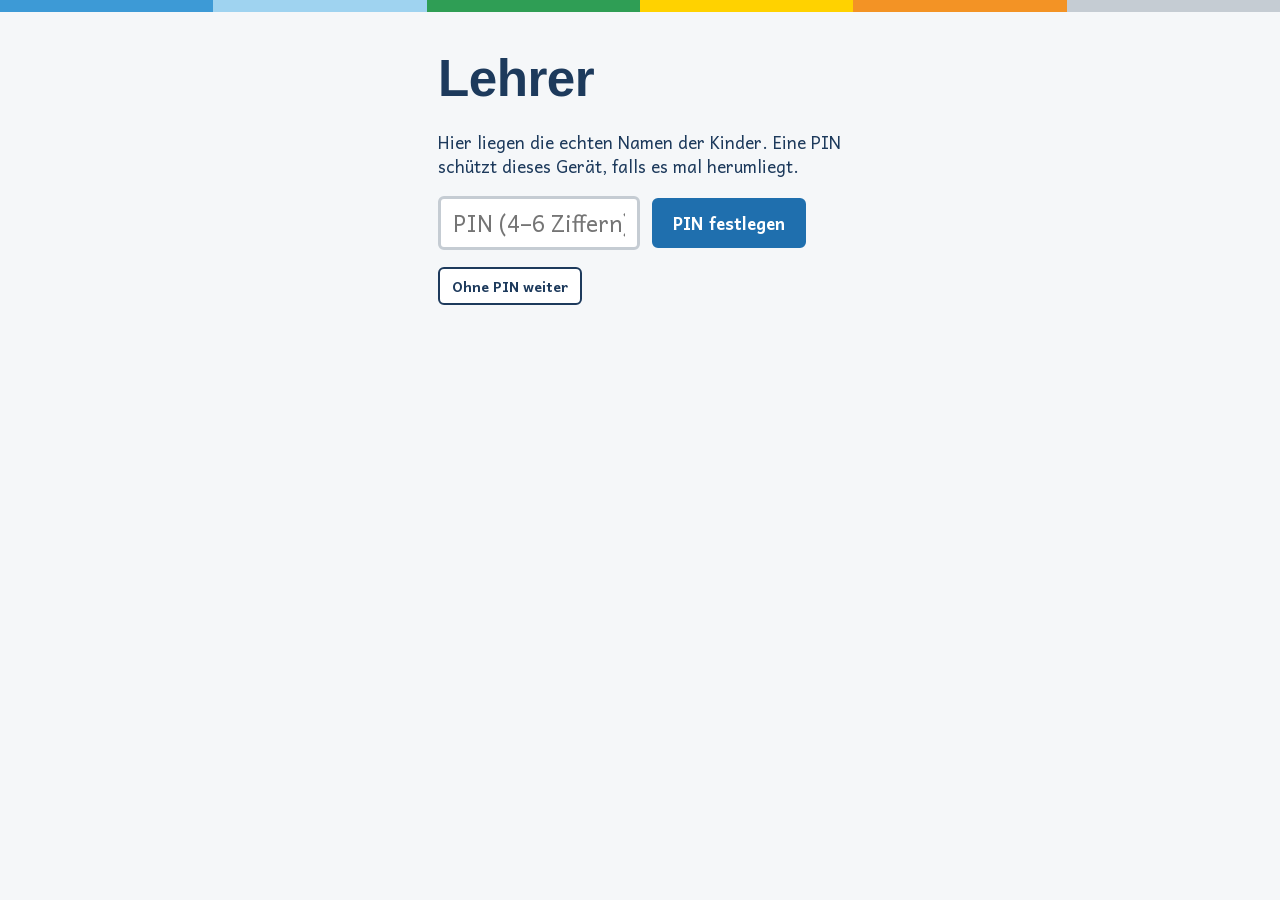
==== lehrer.html @ 2b8276e8 "Blumenwiese als zweites Klassenziel: jede richtige Antwort lässt eine Blume sprießen Auswahl Rennstr" ====
<!doctype html>
<html lang="de">
<head>
<meta charset="utf-8">
<meta name="viewport" content="width=device-width, initial-scale=1, viewport-fit=cover">
<meta name="apple-mobile-web-app-capable" content="yes">
<meta name="mobile-web-app-capable" content="yes">
<meta name="apple-mobile-web-app-title" content="Mathe-Arena Lehrer">
<title>Mathe-Arena · Lehrer</title>
<link rel="stylesheet" href="css/style.css?v=6">
</head>
<body class="teacher theme-jugend">

<div class="band" aria-hidden="true"><i></i><i></i><i></i><i></i><i></i><i></i></div>
<div id="gate" class="home" style="max-width:440px"></div>

<div id="app" class="hidden">
  <div class="tbar">
    <a href="index.html" class="small muted" style="text-decoration:none">◀ Start</a> <b>Lehrer</b>
    <span id="chipTafel" class="small"></span>
    <div class="tabs">
      <button data-tab="runde" class="on">Runde</button>
      <button data-tab="klasse">Klasse</button>
      <button data-tab="sicherung">Sicherung</button>
      <button data-tab="hilfe">Hilfe</button>
    </div>
    <button class="btn small" id="lockBtn" style="margin-left:auto">🔒 Sperren</button>
  </div>
  <div class="tmain">
    <div id="bannerBox"></div>

    <section id="tab-runde">
      <div class="card" id="pairCard">
        <h2 style="margin-top:0">Schritt 1: Mit der Tafel verbinden</h2>
        <ol class="steps">
          <li><b>An der Tafel</b> (oder auf dem Gerät, das die Tafel sein soll) diese Seite öffnen:<br><code id="tafelUrl"></code>
            <div class="row" style="margin-top:8px"><button class="btn small" id="copyUrl">Adresse kopieren</button><a class="btn small" id="tafelLink" target="_blank" rel="noopener" style="text-decoration:none">Tafel-Seite hier in neuem Tab öffnen (zum Testen)</a></div></li>
          <li>Dort auf den Knopf <b>„Lehrer-Gerät koppeln“</b> tippen. Es erscheinen ein QR-Code und ein Code.</li>
          <li>Den Code hier eintippen (oder den QR-Code mit der Kamera scannen):
            <div class="row" style="margin-top:8px">
              <input id="pairIn" placeholder="z. B. ABCD-XYZABC" style="text-transform:uppercase;letter-spacing:.1em;width:14em;font-size:1.2rem" autocapitalize="characters" autocomplete="off">
              <button class="btn primary" id="pairGo">Koppeln</button>
              <span id="pairMsg" class="small muted"></span>
            </div></li>
        </ol>
      </div>
      <div class="card" id="ctlCard">
        <div class="row">
          <label>Modus <select id="selMode"><option value="koop">Kooperativ (Klassenziel)</option><option value="wett">Wettbewerb (Fortschrittspunkte)</option><option value="ohne">Ohne Wertung</option></select></label>
          <label>Klassenziel <select id="selGoal"><option value="piste">Rennstrecke</option><option value="wiese">Blumenwiese</option></select></label>
          <label>Dauer <select id="selDur"><option value="60">1 Min. (Test)</option><option value="180">3 Min.</option><option value="300">5 Min.</option><option value="480">8 Min.</option><option value="600">10 Min.</option><option value="900">15 Min.</option></select></label>
          <button class="btn good" id="btnStart">▶ Start</button>
          <button class="btn" id="btnStop">■ Beenden</button>
          <button class="btn small" id="btnLobby">Lobby</button>
        </div>
        <div id="phaseLine" class="muted" style="margin-top:8px"></div>
      </div>
      <div id="liveBox"></div>
    </section>

    <section id="tab-klasse" class="hidden"></section>

    <section id="tab-sicherung" class="hidden">
      <div class="card">
        <h3>Sicherung</h3>
        <p id="backInfo" class="muted"></p>
        <p class="small muted">Die Datei enthält die echten Namen und alle Lernstände. Bitte mit Passwort verschlüsseln und selbst aufbewahren (Dateien-App, USB-Stick, eigener Rechner).</p>
        <div class="row"><input id="backPw" type="password" placeholder="Passwort (empfohlen)" autocomplete="new-password">
          <button class="btn primary" id="backExport">Sicherung speichern</button></div>
      </div>
      <div class="card">
        <h3>Sicherung einspielen</h3>
        <p class="small muted">Zum Beispiel beim Umzug auf ein anderes Lehrer-Gerät. Pro Kind gilt der neuere Stand.</p>
        <div class="row"><input id="impFile" type="file" accept=".json,application/json"><input id="impPw" type="password" placeholder="Passwort (falls gesetzt)" autocomplete="off">
          <button class="btn" id="backImport">Einspielen</button></div>
        <div id="impMsg" class="small" style="margin-top:8px"></div>
      </div>
      <div class="card">
        <h3>PIN</h3>
        <div class="row"><input id="newPin" type="password" inputmode="numeric" maxlength="6" placeholder="Neue PIN (4–6 Ziffern)" autocomplete="off"><button class="btn" id="setPin">PIN ändern</button><button class="btn danger small" id="noPin">PIN entfernen</button></div>
      </div>
    </section>

    <section id="tab-hilfe" class="hidden">
      <div class="card">
        <h3>So läuft eine Stunde</h3>
        <ol>
          <li>Tafel: Seite „Tafel“ öffnen. Es erscheint ein QR-Code.</li>
          <li>Dieses Gerät: einmal koppeln (⚙ an der Tafel). Das Gerät merkt sich die Tafel.</li>
          <li>Kinder: iPad-App öffnen, QR-Code scannen. Ab dem zweiten Mal verbindet sich das iPad von selbst.</li>
          <li>Hier: Modus und Dauer wählen, Start.</li>
        </ol>
        <p class="muted small">Die Ampel: grün läuft, gelb stockt, blau unterfordert oder Aufstieg möglich, rot hat Hilfe angefordert.</p>
      </div>
      <div class="card">
        <h3>Wo liegen die Daten?</h3>
        <p class="small">Lernstand: auf dem iPad des Kindes (Hauptablage) und als Kopie hier. Echte Namen: nur hier auf diesem Gerät. Die Tafel zeigt nur Pseudonyme und speichert nichts. Dieses Gerät ist für die Klasse „zuständig“: Bitte immer dasselbe Gerät benutzen oder Sicherungen einspielen.</p>
      </div>
    </section>
  </div>
</div>

<div id="modal" class="modal hidden"></div>

<script src="lib/peerjs.min.js"></script>
<script src="js/common.js?v=2"></script>
<script src="js/net.js?v=1"></script>
<script src="js/skills.js?v=1"></script>
<script src="js/engine.js?v=1"></script>
<script src="js/lehrer.js?v=4"></script>
</body>
</html>
---- css/style.css ----
/* Mathe-Arena: gemeinsame Gestaltung (Tafel, Lehrer, Schüler)
   Angelehnt an Kirmes-Kiosk und die Übersichtsseite: Erscheinungsbild der Spiele 1972 (Otl Aicher).
   Helle, heitere Farben (Blau, Hellblau, Grün, Hellgrün, Gelb, Orange, Silber, viel Weiß), flache Flächen,
   kleine Rundungen, kein Rot und kein Schwarz (Schrift in Dunkelblau). "Richtig" ist Grün, "Schau noch mal" Orange. */
@font-face{ font-family:"Andika"; font-weight:400; font-display:swap; src:url("../schriften/andika-400.woff2") format("woff2"); }
@font-face{ font-family:"Andika"; font-weight:700; font-display:swap; src:url("../schriften/andika-700.woff2") format("woff2"); }

:root{
  color-scheme:light dark;
  --blau:#3d9ad6; --hellblau:#9fd3f0; --gruen:#2f9e55; --hellgruen:#8cc63f; --gelb:#ffd200; --orange:#f39325; --silber:#c5ccd3; --orange-dunkel:#c76f0a;
  --bg:#f5f7f9; --panel:#ffffff; --panel2:#eef1f4; --line:#c5ccd3; --rand:#1d3a5c;
  --text:#1d3a5c; --muted:#5b7491;
  --accent:#1f6fae; --on-accent:#ffffff; --accent2:var(--orange);
  --ok:#2f9e55; --on-ok:#ffffff; --bad:var(--orange-dunkel); --warn:var(--gelb); --on-gelb:#1d3a5c;
  --radius:6px;
  --sky:#e3f3fc; --hill1:#8cc63f; --hill2:#2f9e55;
  --schrift:"Andika",system-ui,sans-serif;
  --anzeige:"Helvetica Neue",Helvetica,Arial,system-ui,sans-serif;
}
@media (prefers-color-scheme:dark){
  :root{
    --bg:#121c27; --panel:#1b2735; --panel2:#243345; --line:#3d5168; --rand:#9fb3c8;
    --text:#e8f0f7; --muted:#9fb3c8;
    --accent:#6bb8ea; --on-accent:#0f2133; --ok:#45b86b; --on-ok:#0f2133; --bad:#f3a24a;
    --sky:#1c3248; --hill1:#3f8a45; --hill2:#2b6b45;
  }
}
/* Leitfarbe je Stil (nur die Akzentfarbe wechselt) */
.theme-kinder{ --accent:#f39325; --on-accent:#1d3a5c; --accent2:#1f6fae; }
.theme-erwachsen{ --accent:#1e7f4a; --on-accent:#ffffff; --accent2:#f39325; }
@media (prefers-color-scheme:dark){
  .theme-kinder{ --accent:#f3a24a; --on-accent:#0f2133; --accent2:#6bb8ea; }
  .theme-erwachsen{ --accent:#45b86b; --on-accent:#0f2133; }
}

*{ box-sizing:border-box; -webkit-tap-highlight-color:transparent; }
html,body{ margin:0; height:100%; }
body{ background:var(--bg); color:var(--text); font:18px/1.45 var(--schrift); overscroll-behavior:none; }
h1,h2,h3{ margin:.2em 0 .4em; line-height:1.15; font-family:var(--anzeige); font-weight:800; }
button{ font:inherit; color:inherit; cursor:pointer; }
button:focus-visible,select:focus-visible,input:focus-visible,a:focus-visible{ outline:4px solid var(--hellblau); outline-offset:3px; }
.hidden{ display:none !important; }
.muted{ color:var(--muted); }
.small{ font-size:.85em; }
.row{ display:flex; gap:12px; align-items:center; flex-wrap:wrap; }
.grow{ flex:1; }

/* Farbband wie auf der Übersichtsseite */
.band{ display:flex; height:12px; flex:none; }
.band i{ flex:1; }
.band i:nth-child(1){ background:var(--blau); } .band i:nth-child(2){ background:var(--hellblau); } .band i:nth-child(3){ background:var(--gruen); }
.band i:nth-child(4){ background:var(--gelb); } .band i:nth-child(5){ background:var(--orange); } .band i:nth-child(6){ background:var(--silber); }

.btn{ background:var(--panel); border:3px solid var(--rand); border-radius:var(--radius); padding:10px 18px; font-weight:700; min-height:48px; }
.btn:active{ transform:translateY(2px); }
.btn.primary{ background:var(--accent); border-color:var(--accent); color:var(--on-accent); }
.btn.good{ background:var(--ok); border-color:var(--ok); color:var(--on-ok); }
.btn.danger{ background:transparent; border-color:var(--bad); color:var(--bad); }
.btn.small{ min-height:38px; padding:5px 12px; font-size:.9rem; border-width:2px; }
.btn.on{ outline:4px solid var(--hellblau); }
.btn:disabled{ opacity:.45; cursor:default; }
.btn.big{ font-size:1.35rem; padding:16px 26px; min-height:64px; }
a.btn{ color:inherit; text-decoration:none; display:inline-flex; align-items:center; }
.card{ background:var(--panel); border:3px solid var(--line); border-radius:var(--radius); padding:16px; }
input,select{ font:inherit; background:var(--panel); color:var(--text); border:3px solid var(--line); border-radius:var(--radius); padding:8px 12px; min-height:46px; max-width:100%; }
input:focus,select:focus{ border-color:var(--accent); }
input[type=checkbox],input[type=radio]{ min-height:0; width:22px; height:22px; accent-color:var(--accent); }
label.chk{ display:flex; gap:8px; align-items:center; padding:6px 0; }
.seg{ display:inline-flex; border:3px solid var(--rand); border-radius:var(--radius); overflow:hidden; background:var(--panel); }
.seg button{ border:0; background:transparent; padding:9px 16px; font-weight:700; }
.seg button.on{ background:var(--accent); color:var(--on-accent); }
.dot{ display:inline-block; width:12px; height:12px; border-radius:50%; background:var(--silber); vertical-align:middle; }
.dot.ok{ background:var(--gruen); } .dot.bad{ background:var(--orange-dunkel); } .dot.warn{ background:var(--gelb); } .dot.blue{ background:var(--blau); }
.steps{ margin:0; padding-left:1.3em; display:flex; flex-direction:column; gap:10px; }
code{ background:var(--panel2); border-radius:4px; padding:2px 8px; word-break:break-all; font-size:.92em; }
.banner{ background:color-mix(in srgb,var(--gelb) 30%,var(--panel)); border:3px solid var(--gelb); border-radius:var(--radius); padding:10px 14px; }

/* ---------- Startseite ---------- */
.home{ max-width:960px; margin:0 auto; padding:28px 18px 60px; }
.home h1{ font-size:clamp(2rem,6vw,3.2rem); font-weight:900; letter-spacing:-.01em; }
.home .tiles{ display:grid; grid-template-columns:repeat(auto-fit,minmax(250px,1fr)); gap:20px; margin:20px 0; }
.tile{ display:block; text-decoration:none; color:inherit; background:var(--panel); border:3px solid var(--c,var(--blau)); border-radius:0; transition:transform .12s,box-shadow .12s; }
.tile:hover{ transform:translate(-3px,-3px); box-shadow:6px 6px 0 var(--c,var(--blau)); }
.tile h2{ margin:0; padding:12px 18px; background:var(--c,var(--blau)); color:var(--on-c,#fff); font-size:1.3rem; }
.tile .ic{ font-size:2.4rem; padding:12px 18px 0; }
.tile .muted{ padding:6px 18px 18px; }
#lTafel{ --c:var(--blau); } #lLehrer{ --c:var(--gruen); } #lSchueler{ --c:var(--orange); --on-c:#1d3a5c; }
@media (prefers-reduced-motion:reduce){ .tile{ transition:none; } .tile:hover{ transform:none; } }

/* ---------- Schüler ---------- */
body.student{ display:flex; flex-direction:column; height:100dvh; overflow:hidden; user-select:none; -webkit-user-select:none; touch-action:manipulation; font-size:20px; }
.topbar{ display:flex; align-items:center; gap:10px; padding:8px 14px; background:var(--panel); border-bottom:3px solid var(--line); min-height:54px; }
.topbar .name{ font-family:var(--anzeige); font-weight:800; }
.topbar .pts{ margin-left:auto; font-weight:700; font-variant-numeric:tabular-nums; }
.timebar{ height:8px; background:var(--panel2); }
.timebar i{ display:block; height:100%; width:100%; background:var(--accent); transition:width .25s linear; }
.screen{ flex:1; min-height:0; display:none; flex-direction:column; padding:14px; overflow:auto; }
.screen.on{ display:flex; }
.center{ align-items:center; justify-content:center; text-align:center; gap:14px; }
.names{ display:grid; grid-template-columns:repeat(auto-fit,minmax(200px,1fr)); gap:12px; width:100%; max-width:720px; }
.names .btn{ font-size:1.1rem; }

.stage{ flex:1; min-height:0; display:flex; flex-direction:column; position:relative; }
.qwrap{ flex:0 0 auto; text-align:center; padding:6px 0 10px; }
.q{ font-size:clamp(2.4rem,9vw,5rem); font-weight:700; letter-spacing:.02em; font-variant-numeric:tabular-nums; }
.visual svg{ width:min(70vw,420px); max-height:30vh; }
.hintBox{ min-height:0; color:var(--muted); font-size:1.1rem; }
.hintBox svg{ width:min(60vw,300px); max-height:22vh; }
#ans{ flex:1; min-height:0; display:flex; flex-direction:column; }
.opts{ flex:1; min-height:0; display:grid; gap:14px; padding:4px 0; }
.opts.n4{ grid-template-columns:1fr 1fr; grid-template-rows:1fr 1fr; }
.opts.n2{ grid-template-columns:1fr 1fr; }
.opt{ position:relative; background:var(--panel); border:4px solid var(--rand); border-radius:var(--radius); font-size:clamp(2rem,8vw,4.2rem); font-weight:700; display:flex; align-items:center; justify-content:center; min-height:80px; overflow:hidden; }
.opt:active{ transform:translateY(2px); }
.opt.scan{ background:var(--gelb); color:var(--on-gelb); box-shadow:0 0 0 6px color-mix(in srgb,var(--gelb) 55%,transparent); }
.opt.right{ background:var(--gruen); border-color:var(--gruen); color:#fff; }
.opt.wrong{ background:var(--orange); border-color:var(--orange); color:#1d3a5c; }
.dwelling::after{ content:""; position:absolute; inset:0; background:color-mix(in srgb,var(--hellblau) 70%,transparent); animation:dwell var(--dwell,1200ms) linear forwards; pointer-events:none; }
@keyframes dwell{ from{ clip-path:inset(100% 0 0 0);} to{ clip-path:inset(0 0 0 0);} }
.shape{ width:46%; aspect-ratio:1; }
.pad{ flex:1; min-height:0; display:flex; flex-direction:column; gap:10px; }
.padval{ text-align:center; font-size:clamp(2.2rem,8vw,4rem); font-weight:700; min-height:1.3em; background:var(--panel); border:4px solid var(--rand); border-radius:var(--radius); }
.padgrid{ flex:1; min-height:0; display:grid; grid-template-columns:repeat(3,1fr); grid-template-rows:repeat(4,1fr); gap:10px; }
.padgrid button{ background:var(--panel); border:3px solid var(--rand); border-radius:var(--radius); font-size:2.2rem; font-weight:700; }
.padgrid button:active{ transform:translateY(2px); }
.padgrid button.go{ background:var(--gruen); border-color:var(--gruen); color:#fff; }
.bottombar{ display:flex; gap:10px; padding:8px 14px 12px; }
.bottombar .btn{ flex:1; }
.flashOk{ animation:fok .5s; } .flashBad{ animation:fbad .5s; }
@keyframes fok{ 0%{ box-shadow:inset 0 0 0 0 var(--gruen);} 30%{ box-shadow:inset 0 0 0 14px var(--gruen);} 100%{ box-shadow:inset 0 0 0 0 var(--gruen);} }
@keyframes fbad{ 0%{ box-shadow:inset 0 0 0 0 var(--orange);} 30%{ box-shadow:inset 0 0 0 14px var(--orange);} 100%{ box-shadow:inset 0 0 0 0 var(--orange);} }
.upBanner{ position:absolute; left:50%; top:8%; transform:translateX(-50%); background:var(--gelb); color:var(--on-gelb); border:4px solid var(--on-gelb); padding:10px 22px; border-radius:var(--radius); font-family:var(--anzeige); font-weight:900; font-size:1.3rem; z-index:5; animation:pop .4s; }
@keyframes pop{ from{ transform:translateX(-50%) scale(.6); opacity:0;} to{ transform:translateX(-50%) scale(1); opacity:1;} }

/* Stufe 0 */
.s0{ flex:1; display:flex; flex-direction:column; align-items:center; justify-content:center; gap:18px; text-align:center; position:relative; }
.s0 .say{ font-size:clamp(1.6rem,5vw,2.6rem); font-weight:700; min-height:1.3em; }
.bigTarget{ position:relative; width:min(62vw,52vh); aspect-ratio:1; border-radius:50%; background:var(--accent); color:var(--on-accent); display:flex; align-items:center; justify-content:center; font-size:2rem; font-weight:700; overflow:hidden; border:8px solid var(--rand); }
.bigTarget.calm{ opacity:.22; }
.bigTarget.go{ animation:pulse 1s infinite; border-color:var(--gelb); }
@keyframes pulse{ 0%,100%{ transform:scale(1);} 50%{ transform:scale(1.06);} }
.slots{ display:flex; gap:14px; justify-content:center; }
.slot{ width:min(14vw,90px); aspect-ratio:1; border-radius:50%; border:5px dashed var(--line); }
.slot.f{ border:0; background:var(--gruen); }
.numBig{ font-family:var(--anzeige); font-size:clamp(4rem,16vw,9rem); font-weight:900; line-height:1; }
.particle{ position:absolute; width:14px; height:14px; border-radius:50%; pointer-events:none; animation:fly .9s ease-out forwards; }
@keyframes fly{ from{ transform:translate(0,0) scale(1); opacity:1;} to{ transform:translate(var(--dx),var(--dy)) scale(.2); opacity:0;} }

.settings{ position:fixed; inset:0; background:var(--bg); z-index:50; overflow:auto; padding:16px; }
.settings .inner{ max-width:720px; margin:0 auto; display:flex; flex-direction:column; gap:14px; }
.testbox{ display:flex; align-items:center; gap:12px; padding:12px; border:3px dashed var(--line); border-radius:var(--radius); }
.testbox.learning{ border-color:var(--gelb); background:color-mix(in srgb,var(--gelb) 25%,transparent); }
.testdot{ width:26px; height:26px; border-radius:50%; background:var(--panel2); border:3px solid var(--line); }
.testdot.down{ background:var(--gruen); border-color:var(--gruen); }

/* ---------- Tafel ---------- */
body.board{ height:100dvh; overflow:hidden; display:flex; flex-direction:column; cursor:default; font-size:20px; }
.bbar{ display:flex; align-items:center; gap:22px; padding:10px 26px; background:var(--panel); border-bottom:3px solid var(--line); font-size:1.2rem; }
.bbar .timer{ margin-left:auto; font-family:var(--anzeige); font-size:2.6rem; font-weight:900; font-variant-numeric:tabular-nums; }
.bbar .gear{ background:var(--panel); border:3px solid var(--rand); border-radius:var(--radius); padding:6px 14px; font-size:1.1rem; font-weight:700; }
.bmain{ flex:1; min-height:0; position:relative; }
.view{ position:absolute; inset:0; padding:24px 32px; display:none; }
.view.on{ display:flex; }
#vLobby{ gap:48px; align-items:center; justify-content:center; }
#qrBox canvas{ width:min(38vh,34vw); height:min(38vh,34vw); border:3px solid var(--line); }
.codeBig{ font-family:var(--anzeige); font-size:5rem; font-weight:900; letter-spacing:.2em; }
.chips{ display:flex; flex-wrap:wrap; gap:12px; }
.chip{ display:inline-flex; align-items:center; gap:8px; padding:8px 18px; border-radius:999px; background:var(--panel); border:4px solid var(--c,var(--line)); font-size:1.3rem; font-weight:700; }
.chip.off{ opacity:.4; }
.chip .dot{ background:var(--c); }
#vRun{ flex-direction:column; gap:14px; }
#trackBox{ position:relative; flex:1; min-height:0; }
#track{ width:100%; height:100%; }
#pct{ position:absolute; left:0; right:0; top:50%; transform:translateY(-50%); text-align:center; pointer-events:none; }
#pct b{ font-family:var(--anzeige); font-size:6rem; font-weight:900; display:block; line-height:1; }
#pct span{ font-size:1.6rem; color:var(--muted); }
#lanes{ flex:1; min-height:0; display:flex; flex-direction:column; justify-content:center; gap:10px; }
.lane{ display:grid; grid-template-columns:230px 1fr 90px; gap:14px; align-items:center; font-size:1.4rem; font-weight:700; }
.lane .bar{ height:34px; background:var(--panel2); border:3px solid var(--line); border-radius:999px; overflow:hidden; }
.lane .bar i{ display:block; height:100%; width:0; background:var(--c); border-radius:999px; transition:width .6s ease; }
.lane .v{ text-align:right; font-variant-numeric:tabular-nums; }
#ticker{ height:46px; display:flex; gap:12px; overflow:hidden; align-items:center; }
.tick{ padding:6px 14px; border-radius:999px; background:var(--panel); border:3px solid var(--c); font-weight:700; animation:pop2 .4s; white-space:nowrap; }
@keyframes pop2{ from{ transform:scale(.6); opacity:0;} to{ transform:scale(1); opacity:1;} }
#vEnd{ flex-direction:column; align-items:center; justify-content:center; text-align:center; gap:18px; }
#vEnd h1{ font-size:4.2rem; font-weight:900; }
.titles{ display:flex; gap:18px; flex-wrap:wrap; justify-content:center; }
.titleCard{ background:var(--panel); border:4px solid var(--gelb); border-radius:var(--radius); padding:16px 26px; min-width:220px; }
.titleCard .ic{ font-size:2.6rem; }
.overlay{ position:fixed; inset:0; background:#1d3a5ccc; z-index:30; display:flex; align-items:center; justify-content:center; padding:20px; }
.overlay .card{ max-width:640px; width:100%; display:flex; flex-direction:column; gap:14px; max-height:92vh; overflow:auto; border-color:var(--rand); }
.overlay canvas{ width:240px; height:240px; align-self:center; border:3px solid var(--line); }

/* ---------- Lehrer ---------- */
body.teacher{ min-height:100dvh; height:auto; font-size:17px; }
.tbar{ position:sticky; top:0; z-index:10; display:flex; align-items:center; gap:12px; flex-wrap:wrap; padding:10px 16px; background:var(--panel); border-bottom:3px solid var(--line); }
.tabs{ display:flex; gap:6px; }
.tabs button{ border:0; background:transparent; padding:10px 16px; border-radius:var(--radius); font-weight:700; color:var(--muted); }
.tabs button.on{ background:var(--accent); color:var(--on-accent); }
.tmain{ max-width:1100px; margin:0 auto; padding:16px; display:flex; flex-direction:column; gap:16px; }
.kids{ display:grid; grid-template-columns:repeat(auto-fill,minmax(260px,1fr)); gap:14px; }
.kid{ background:var(--panel); border:3px solid var(--line); border-radius:var(--radius); padding:12px; display:flex; flex-direction:column; gap:6px; }
.kid.red{ border-color:var(--orange-dunkel); background:color-mix(in srgb,var(--orange) 14%,var(--panel)); }
.kid.yellow{ border-color:var(--gelb); border-width:4px; }
.kid.blue{ border-color:var(--blau); border-width:4px; }
.kid.green{ border-color:var(--gruen); }
.kid.off{ opacity:.55; }
.kid .nm{ font-family:var(--anzeige); font-weight:800; font-size:1.1rem; display:flex; gap:8px; align-items:center; }
.kid .tk{ font-size:1.4rem; font-weight:700; min-height:1.6em; font-variant-numeric:tabular-nums; }
.lv{ display:flex; gap:6px; flex-wrap:wrap; }
.lv span{ background:var(--panel2); border-radius:4px; padding:2px 8px; font-size:.8rem; }
table.tbl{ width:100%; border-collapse:collapse; }
table.tbl th,table.tbl td{ text-align:left; padding:8px 10px; border-bottom:2px solid var(--line); vertical-align:middle; }
.modal{ position:fixed; inset:0; background:#1d3a5ccc; z-index:40; display:flex; align-items:flex-start; justify-content:center; padding:16px; overflow:auto; }
.modal .card{ width:100%; max-width:640px; display:flex; flex-direction:column; gap:12px; border-color:var(--rand); }
.field{ display:grid; grid-template-columns:150px 1fr; gap:10px; align-items:center; }
@media (max-width:640px){ .field{ grid-template-columns:1fr; } }

/* ---------- Blumenwiese (Tafel) ---------- */
#wieseBg{ position:absolute; inset:0; overflow:hidden; background:var(--sky); }
#wieseBg.low{ top:58%; }
#wieseBg.low #meadowInfo{ display:none; }
#vEnd.wiese{ justify-content:flex-start; gap:10px; padding-top:16px; }
#vEnd.wiese h1{ font-size:3rem; margin:0; }
#vEnd.wiese .titleCard{ padding:8px 18px; min-width:180px; }
#vEnd.wiese .titleCard .ic{ font-size:2rem; }
#vEnd.wiese #endChips{ display:none; }
#meadow{ width:100%; height:100%; overflow:visible; display:block; }
#meadowInfo{ position:absolute; left:28px; top:22px; background:var(--panel); border:4px solid var(--gruen); border-radius:var(--radius); padding:8px 18px; font-size:1.5rem; font-weight:700; }
#ticker{ margin-top:auto; position:relative; }
.fl-stem{ transform-origin:0 0; animation:stemUp .8s ease-out both; }
.fl-head{ transform-origin:0 0; animation:bloomIn .7s .55s cubic-bezier(.2,1.7,.4,1) both; }
@keyframes stemUp{ from{ transform:scaleY(0); } to{ transform:scaleY(1); } }
@keyframes bloomIn{ from{ transform:scale(0) rotate(-50deg); } to{ transform:scale(1) rotate(0); } }
.bfly{ animation:flyAcross 8s linear forwards; }
.bfly .wing{ transform-origin:0 0; animation:flap .25s ease-in-out infinite alternate; }
@keyframes flyAcross{ from{ transform:translate(-60px,var(--y)); } 50%{ transform:translate(500px,calc(var(--y) - 50px)); } to{ transform:translate(1060px,var(--y)); } }
@keyframes flap{ from{ transform:scaleX(1); } to{ transform:scaleX(.35); } }
@media (prefers-reduced-motion:reduce){ .fl-stem,.fl-head{ animation-duration:.01s; animation-delay:0s; } .bfly{ display:none; } }
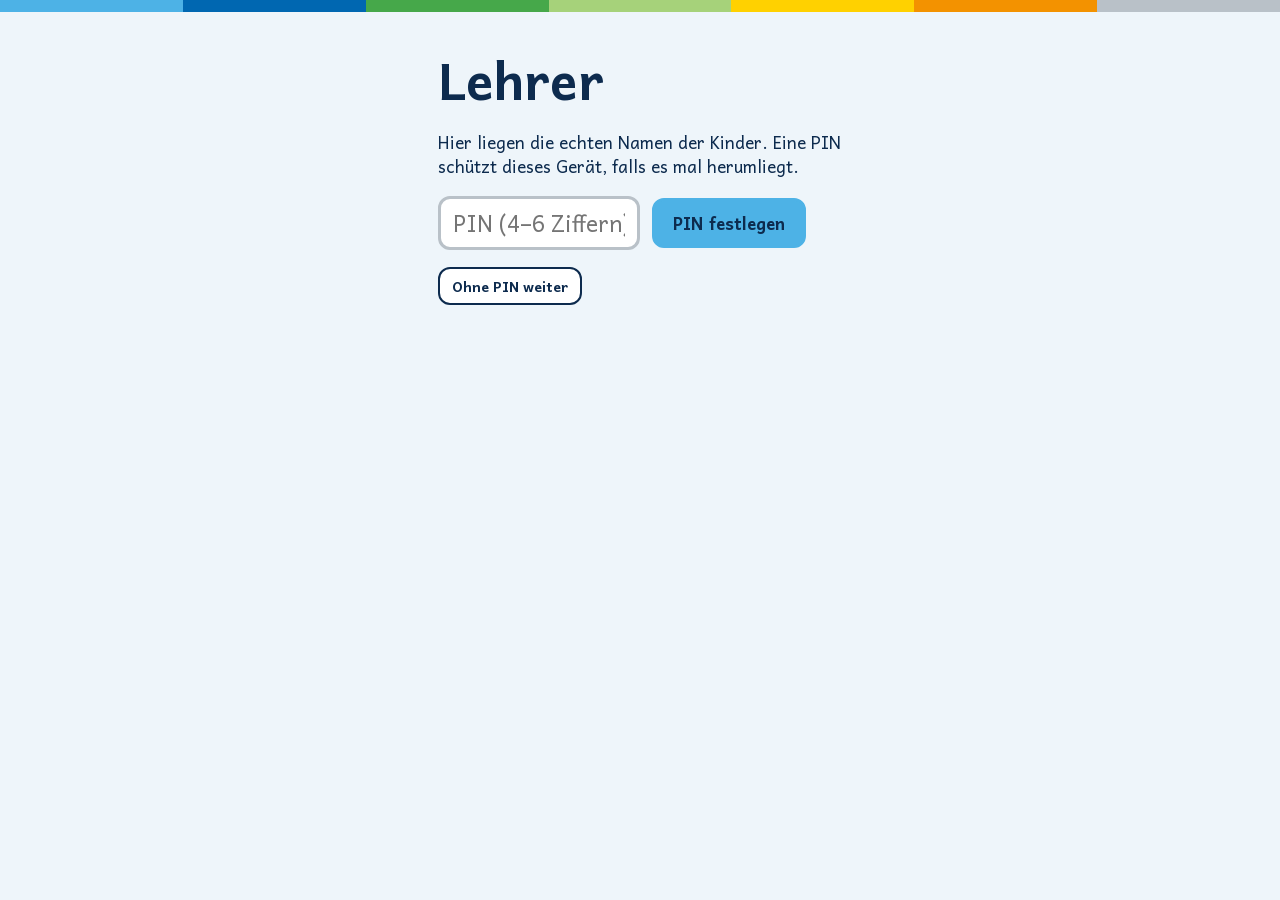
==== commit 587c8d96: "Gemeinsames Olympia-72-Design übernehmen - design.css (Version 2) und DESIGN.md, in allen vier Seite" ====
--- a/lehrer.html
+++ b/lehrer.html
@@ -7,16 +7,17 @@
 <meta name="mobile-web-app-capable" content="yes">
 <meta name="apple-mobile-web-app-title" content="Mathe-Arena Lehrer">
 <title>Mathe-Arena · Lehrer</title>
-<link rel="stylesheet" href="css/style.css?v=6">
+<link rel="stylesheet" href="design.css?v=2">
+<link rel="stylesheet" href="css/style.css?v=11">
 </head>
 <body class="teacher theme-jugend">
 
-<div class="band" aria-hidden="true"><i></i><i></i><i></i><i></i><i></i><i></i></div>
+<div class="band" aria-hidden="true"><i></i><i></i><i></i><i></i><i></i><i></i><i></i></div>
 <div id="gate" class="home" style="max-width:440px"></div>
 
 <div id="app" class="hidden">
   <div class="tbar">
-    <a href="index.html" class="small muted" style="text-decoration:none">◀ Start</a> <b>Lehrer</b>
+    <a href="index.html?wechseln" class="small muted" style="text-decoration:none">◀ Start</a> <b>Lehrer-Gerät</b> <span class="small muted">(freiwillig)</span>
     <span id="chipTafel" class="small"></span>
     <div class="tabs">
       <button data-tab="runde" class="on">Runde</button>
@@ -31,11 +32,12 @@
 
     <section id="tab-runde">
       <div class="card" id="pairCard">
-        <h2 style="margin-top:0">Schritt 1: Mit der Tafel verbinden</h2>
+        <h2 style="margin-top:0">Mit der Tafel verbinden</h2>
+        <p class="muted" style="margin-top:0">Das Lehrer-Gerät ist freiwillig. Gespielt wird auch ohne. Hier liegen die echten Namen, die Sicherung und die Fernsteuerung.</p>
         <ol class="steps">
           <li><b>An der Tafel</b> (oder auf dem Gerät, das die Tafel sein soll) diese Seite öffnen:<br><code id="tafelUrl"></code>
             <div class="row" style="margin-top:8px"><button class="btn small" id="copyUrl">Adresse kopieren</button><a class="btn small" id="tafelLink" target="_blank" rel="noopener" style="text-decoration:none">Tafel-Seite hier in neuem Tab öffnen (zum Testen)</a></div></li>
-          <li>Dort auf den Knopf <b>„Lehrer-Gerät koppeln“</b> tippen. Es erscheinen ein QR-Code und ein Code.</li>
+          <li>Dort auf <b>⚙ Einstellungen</b> tippen, dann auf <b>„Lehrer-Gerät verbinden“</b>. Es erscheinen ein QR-Code und ein Code.</li>
           <li>Den Code hier eintippen (oder den QR-Code mit der Kamera scannen):
             <div class="row" style="margin-top:8px">
               <input id="pairIn" placeholder="z. B. ABCD-XYZABC" style="text-transform:uppercase;letter-spacing:.1em;width:14em;font-size:1.2rem" autocapitalize="characters" autocomplete="off">
@@ -103,10 +105,11 @@
 <div id="modal" class="modal hidden"></div>
 
 <script src="lib/peerjs.min.js"></script>
-<script src="js/common.js?v=2"></script>
+<script src="js/common.js?v=3"></script>
 <script src="js/net.js?v=1"></script>
-<script src="js/skills.js?v=1"></script>
-<script src="js/engine.js?v=1"></script>
-<script src="js/lehrer.js?v=4"></script>
+<script src="js/skills.js?v=4"></script>
+<script src="js/engine.js?v=2"></script>
+<script src="js/kidsettings.js?v=2"></script>
+<script src="js/lehrer.js?v=6"></script>
 </body>
 </html>
--- a/design.css
+++ b/design.css
@@ -0,0 +1,136 @@
+/* ==========================================================================
+   Gemeinsames Design der Unterrichts-Apps (Förderschule KME)
+   Farben angelehnt an Olympia München 1972 (Otl Aicher):
+   sieben Farben plus Weiß, kein Rot, kein Schwarz. Regeln: DESIGN.md
+   Diese Datei ist in allen Apps gleich. App-eigenes gehört in style.css.
+   Version 2 (Fachfarben, App-Akzent)
+   ========================================================================== */
+
+:root {
+  /* Palette */
+  --hellblau:    #4DB2E6;  /* Hauptfarbe, Hauptknopf */
+  --blau:        #0067B1;  /* nur Schrift, Links, Linien, Symbole auf Weiß, nie als Fläche */
+  --gruen:       #46A84A;  /* „Richtig“, Weiter */
+  --hellgruen:   #A6D27A;
+  --gelb:        #FFD100;  /* Hinweis, Markierung, Fokus */
+  --orange:      #F39200;  /* „Schau noch mal“ */
+  --silber:      #B9C1C8;
+  --weiss:       #FFFFFF;
+  --dunkelblau:  #0D2B4E;  /* Schrift statt Schwarz, auf jeder Farbfläche */
+
+  /* Fachfarben als Signal im Stundenplan. Nur als Fläche mit dunkelblauer Schrift.
+     Deutsch ist ein warmes Zinnoberrot, kein Signalrot (4,7 : 1 mit Dunkelblau). */
+  --fach-deutsch: #EF6B45;
+  --fach-mathe:   var(--hellblau);
+
+  /* Akzent der App: Hauptknöpfe, Auswahl. Standard Hellblau, eine App kann ihre Fachfarbe setzen. */
+  --app-akzent:  var(--hellblau);
+
+  /* dunklere Töne für farbige Schrift auf Weiß */
+  --gruen-text:  #1E6B2A;
+  --orange-text: #9A4F00;
+
+  /* Rollen (wechseln im Dunkelmodus) */
+  --hg:          #EEF5FA;  /* Seitenhintergrund */
+  --karte:       #FFFFFF;  /* Karten, Fenster */
+  --flaeche-2:   #DCE7F0;  /* Reiterleiste, leise Flächen */
+  --auswahl:     #DCEFFA;  /* ausgewählte Karte */
+  --text:        var(--dunkelblau);
+  --leise:       #4A5E74;  /* Nebentext, 6,1 : 1 auf --hg */
+  --linie:       #D5DEE6;  /* Trennlinien (nur Deko) */
+  --rand:        #6E8094;  /* Ränder von Eingabefeldern und Schaltern, mind. 3 : 1 */
+  --akzent-text: var(--blau);
+  --hinweis-text: var(--orange-text);
+
+  /* Schrift */
+  --schrift: "Andika", system-ui, -apple-system, sans-serif;
+  --gr-1: 18px;
+  --gr-2: 22px;
+  --gr-3: 28px;
+  --gr-4: 36px;
+
+  /* Abstände (8er-Raster) */
+  --a-1: 8px;
+  --a-2: 16px;
+  --a-3: 24px;
+  --a-4: 32px;
+
+  /* Formen */
+  --rundung: 12px;
+  --rundung-gross: 20px;
+  --knopf-hoehe: 56px;
+  --rand-breite: 2px;
+
+  color-scheme: light dark;
+}
+
+@media (prefers-color-scheme: dark) {
+  :root {
+    --hg:          #0B1A2C;
+    --karte:       #13263D;
+    --flaeche-2:   #1B3350;
+    --auswahl:     #18395A;
+    --text:        #E8F1F8;
+    --leise:       #A9BCCF;
+    --linie:       #24405F;
+    --rand:        #6F86A0;
+    --akzent-text: var(--hellblau);
+    --hinweis-text: var(--orange);
+  }
+}
+
+/* ---------- Grundlage ---------- */
+*, *::before, *::after { box-sizing: border-box; }
+html, body { margin: 0; }
+body {
+  font-family: var(--schrift);
+  font-size: var(--gr-1);
+  line-height: 1.4;
+  color: var(--text);
+  -webkit-text-size-adjust: 100%;
+}
+button, input, select, textarea { font: inherit; color: inherit; }
+button { cursor: pointer; }
+button:disabled { opacity: 0.45; cursor: not-allowed; }
+a { color: var(--akzent-text); }
+
+/* Fokus-Rahmen für Taster und Tastatur: Gelb innen, Dunkelblau außen, auf jeder Farbe sichtbar */
+:focus-visible {
+  outline: 4px solid var(--gelb);
+  outline-offset: 0;
+  box-shadow: 0 0 0 7px var(--dunkelblau);
+}
+
+/* ---------- Knöpfe ---------- */
+/* Hauptknopf: Hellblau. Alle Knöpfe mit dunkelblauer Schrift, flach, ohne Schatten. */
+.knopf {
+  display: inline-flex; align-items: center; justify-content: center; gap: var(--a-1);
+  min-height: var(--knopf-hoehe);
+  padding: 0 var(--a-3);
+  border: var(--rand-breite) solid transparent;
+  border-radius: var(--rundung);
+  background: var(--app-akzent); color: var(--dunkelblau);
+  font-weight: 700; text-decoration: none;
+}
+.knopf.leise   { background: var(--karte); color: var(--text); border-color: var(--rand); }
+.knopf.gruen   { background: var(--gruen); }
+.knopf.gelb    { background: var(--gelb); }
+.knopf.orange  { background: var(--orange); }
+
+/* Symbole: eigene Linien-SVGs, Farbe = Schriftfarbe */
+.symbol {
+  width: 1.2em; height: 1.2em; flex: none; vertical-align: -0.2em;
+  fill: none; stroke: currentColor; stroke-width: 2.2; stroke-linecap: round; stroke-linejoin: round;
+}
+
+/* ---------- Ruhige Bewegung, wenn das iPad es so eingestellt hat ----------
+   Langsame Anzeigen, die etwas bedeuten (z. B. ein ablaufender Zeitbalken),
+   bekommen die Klasse .bewegung-erlaubt und laufen weiter. */
+@media (prefers-reduced-motion: reduce) {
+  *:not(.bewegung-erlaubt), *::before, *::after {
+    animation-duration: 0.01ms !important;
+    animation-iteration-count: 1 !important;
+    transition-duration: 0.01ms !important;
+    scroll-behavior: auto !important;
+  }
+}
--- a/css/style.css
+++ b/css/style.css
@@ -1,44 +1,38 @@
 /* Mathe-Arena: gemeinsame Gestaltung (Tafel, Lehrer, Schüler)
-   Angelehnt an Kirmes-Kiosk und die Übersichtsseite: Erscheinungsbild der Spiele 1972 (Otl Aicher).
-   Helle, heitere Farben (Blau, Hellblau, Grün, Hellgrün, Gelb, Orange, Silber, viel Weiß), flache Flächen,
-   kleine Rundungen, kein Rot und kein Schwarz (Schrift in Dunkelblau). "Richtig" ist Grün, "Schau noch mal" Orange. */
+   Farben, Schrift und Grundregeln aus design.css (Olympia-72-Palette, siehe DESIGN.md).
+   Auf jeder Farbfläche steht Dunkelblau, keine weiße Schrift, kein Rot, kein Schwarz.
+   "Richtig" ist Grün, "Schau noch mal" Orange. Hier stehen nur die Namen, die diese App zusätzlich nutzt. */
 @font-face{ font-family:"Andika"; font-weight:400; font-display:swap; src:url("../schriften/andika-400.woff2") format("woff2"); }
 @font-face{ font-family:"Andika"; font-weight:700; font-display:swap; src:url("../schriften/andika-700.woff2") format("woff2"); }
 
 :root{
-  color-scheme:light dark;
-  --blau:#3d9ad6; --hellblau:#9fd3f0; --gruen:#2f9e55; --hellgruen:#8cc63f; --gelb:#ffd200; --orange:#f39325; --silber:#c5ccd3; --orange-dunkel:#c76f0a;
-  --bg:#f5f7f9; --panel:#ffffff; --panel2:#eef1f4; --line:#c5ccd3; --rand:#1d3a5c;
-  --text:#1d3a5c; --muted:#5b7491;
-  --accent:#1f6fae; --on-accent:#ffffff; --accent2:var(--orange);
-  --ok:#2f9e55; --on-ok:#ffffff; --bad:var(--orange-dunkel); --warn:var(--gelb); --on-gelb:#1d3a5c;
-  --radius:6px;
-  --sky:#e3f3fc; --hill1:#8cc63f; --hill2:#2f9e55;
-  --schrift:"Andika",system-ui,sans-serif;
-  --anzeige:"Helvetica Neue",Helvetica,Arial,system-ui,sans-serif;
+  --bg:var(--hg); --panel:var(--karte); --panel2:var(--flaeche-2); --line:var(--silber);
+  --rand:var(--dunkelblau);          /* kräftige Ränder von Knöpfen und Karten */
+  --muted:var(--leise);
+  --orange-dunkel:var(--orange-text);
+  --accent:var(--hellblau); --on-accent:var(--dunkelblau); --accent2:var(--orange);
+  --ok:var(--gruen); --on-ok:var(--dunkelblau); --bad:var(--orange-text); --warn:var(--gelb); --on-gelb:var(--dunkelblau);
+  --radius:var(--rundung);
+  --sky:#e3f3fc; --hill1:var(--hellgruen); --hill2:var(--gruen);
+  --anzeige:var(--schrift);          /* Überschriften auch in Andika */
 }
 @media (prefers-color-scheme:dark){
   :root{
-    --bg:#121c27; --panel:#1b2735; --panel2:#243345; --line:#3d5168; --rand:#9fb3c8;
-    --text:#e8f0f7; --muted:#9fb3c8;
-    --accent:#6bb8ea; --on-accent:#0f2133; --ok:#45b86b; --on-ok:#0f2133; --bad:#f3a24a;
+    --line:#3d5168; --rand:#9fb3c8;
+    --bad:var(--orange);
     --sky:#1c3248; --hill1:#3f8a45; --hill2:#2b6b45;
   }
 }
-/* Leitfarbe je Stil (nur die Akzentfarbe wechselt) */
-.theme-kinder{ --accent:#f39325; --on-accent:#1d3a5c; --accent2:#1f6fae; }
-.theme-erwachsen{ --accent:#1e7f4a; --on-accent:#ffffff; --accent2:#f39325; }
-@media (prefers-color-scheme:dark){
-  .theme-kinder{ --accent:#f3a24a; --on-accent:#0f2133; --accent2:#6bb8ea; }
-  .theme-erwachsen{ --accent:#45b86b; --on-accent:#0f2133; }
-}
+/* Leitfarbe je Stil (nur die Akzentfarbe wechselt), Schrift darauf Dunkelblau */
+.theme-kinder{ --accent:var(--orange); --on-accent:var(--dunkelblau); --accent2:var(--hellblau); }
+.theme-erwachsen{ --accent:var(--gruen); --on-accent:var(--dunkelblau); --accent2:var(--orange); }
 
 *{ box-sizing:border-box; -webkit-tap-highlight-color:transparent; }
 html,body{ margin:0; height:100%; }
 body{ background:var(--bg); color:var(--text); font:18px/1.45 var(--schrift); overscroll-behavior:none; }
-h1,h2,h3{ margin:.2em 0 .4em; line-height:1.15; font-family:var(--anzeige); font-weight:800; }
+h1,h2,h3{ margin:.2em 0 .4em; line-height:1.15; font-family:var(--anzeige); font-weight:700; }
 button{ font:inherit; color:inherit; cursor:pointer; }
-button:focus-visible,select:focus-visible,input:focus-visible,a:focus-visible{ outline:4px solid var(--hellblau); outline-offset:3px; }
+/* Fokus-Rahmen kommt aus design.css (Gelb innen, Dunkelblau außen) */
 .hidden{ display:none !important; }
 .muted{ color:var(--muted); }
 .small{ font-size:.85em; }
@@ -48,8 +42,8 @@
 /* Farbband wie auf der Übersichtsseite */
 .band{ display:flex; height:12px; flex:none; }
 .band i{ flex:1; }
-.band i:nth-child(1){ background:var(--blau); } .band i:nth-child(2){ background:var(--hellblau); } .band i:nth-child(3){ background:var(--gruen); }
-.band i:nth-child(4){ background:var(--gelb); } .band i:nth-child(5){ background:var(--orange); } .band i:nth-child(6){ background:var(--silber); }
+.band i:nth-child(1){ background:var(--hellblau); } .band i:nth-child(2){ background:var(--blau); } .band i:nth-child(3){ background:var(--gruen); } .band i:nth-child(4){ background:var(--hellgruen); }
+.band i:nth-child(5){ background:var(--gelb); } .band i:nth-child(6){ background:var(--orange); } .band i:nth-child(7){ background:var(--silber); }
 
 .btn{ background:var(--panel); border:3px solid var(--rand); border-radius:var(--radius); padding:10px 18px; font-weight:700; min-height:48px; }
 .btn:active{ transform:translateY(2px); }
@@ -57,7 +51,7 @@
 .btn.good{ background:var(--ok); border-color:var(--ok); color:var(--on-ok); }
 .btn.danger{ background:transparent; border-color:var(--bad); color:var(--bad); }
 .btn.small{ min-height:38px; padding:5px 12px; font-size:.9rem; border-width:2px; }
-.btn.on{ outline:4px solid var(--hellblau); }
+.btn.on{ outline:4px solid var(--dunkelblau); outline-offset:2px; }
 .btn:disabled{ opacity:.45; cursor:default; }
 .btn.big{ font-size:1.35rem; padding:16px 26px; min-height:64px; }
 a.btn{ color:inherit; text-decoration:none; display:inline-flex; align-items:center; }
@@ -77,20 +71,20 @@
 
 /* ---------- Startseite ---------- */
 .home{ max-width:960px; margin:0 auto; padding:28px 18px 60px; }
-.home h1{ font-size:clamp(2rem,6vw,3.2rem); font-weight:900; letter-spacing:-.01em; }
+.home h1{ font-size:clamp(2rem,6vw,3.2rem); font-weight:700; }
 .home .tiles{ display:grid; grid-template-columns:repeat(auto-fit,minmax(250px,1fr)); gap:20px; margin:20px 0; }
-.tile{ display:block; text-decoration:none; color:inherit; background:var(--panel); border:3px solid var(--c,var(--blau)); border-radius:0; transition:transform .12s,box-shadow .12s; }
-.tile:hover{ transform:translate(-3px,-3px); box-shadow:6px 6px 0 var(--c,var(--blau)); }
-.tile h2{ margin:0; padding:12px 18px; background:var(--c,var(--blau)); color:var(--on-c,#fff); font-size:1.3rem; }
+.tile{ display:block; text-decoration:none; color:inherit; background:var(--panel); border:3px solid var(--c,var(--hellblau)); border-radius:0; transition:transform .12s,box-shadow .12s; }
+.tile:hover{ transform:translate(-3px,-3px); box-shadow:6px 6px 0 var(--c,var(--hellblau)); }
+.tile h2{ margin:0; padding:12px 18px; background:var(--c,var(--hellblau)); color:var(--dunkelblau); font-size:1.3rem; }
 .tile .ic{ font-size:2.4rem; padding:12px 18px 0; }
 .tile .muted{ padding:6px 18px 18px; }
-#lTafel{ --c:var(--blau); } #lLehrer{ --c:var(--gruen); } #lSchueler{ --c:var(--orange); --on-c:#1d3a5c; }
+#lTafel{ --c:var(--hellblau); } #lLehrer{ --c:var(--gruen); } #lSchueler{ --c:var(--orange); }
 @media (prefers-reduced-motion:reduce){ .tile{ transition:none; } .tile:hover{ transform:none; } }
 
 /* ---------- Schüler ---------- */
 body.student{ display:flex; flex-direction:column; height:100dvh; overflow:hidden; user-select:none; -webkit-user-select:none; touch-action:manipulation; font-size:20px; }
 .topbar{ display:flex; align-items:center; gap:10px; padding:8px 14px; background:var(--panel); border-bottom:3px solid var(--line); min-height:54px; }
-.topbar .name{ font-family:var(--anzeige); font-weight:800; }
+.topbar .name{ font-family:var(--anzeige); font-weight:700; }
 .topbar .pts{ margin-left:auto; font-weight:700; font-variant-numeric:tabular-nums; }
 .timebar{ height:8px; background:var(--panel2); }
 .timebar i{ display:block; height:100%; width:100%; background:var(--accent); transition:width .25s linear; }
@@ -113,8 +107,8 @@
 .opt{ position:relative; background:var(--panel); border:4px solid var(--rand); border-radius:var(--radius); font-size:clamp(2rem,8vw,4.2rem); font-weight:700; display:flex; align-items:center; justify-content:center; min-height:80px; overflow:hidden; }
 .opt:active{ transform:translateY(2px); }
 .opt.scan{ background:var(--gelb); color:var(--on-gelb); box-shadow:0 0 0 6px color-mix(in srgb,var(--gelb) 55%,transparent); }
-.opt.right{ background:var(--gruen); border-color:var(--gruen); color:#fff; }
-.opt.wrong{ background:var(--orange); border-color:var(--orange); color:#1d3a5c; }
+.opt.right{ background:var(--gruen); border-color:var(--gruen); color:var(--dunkelblau); }
+.opt.wrong{ background:var(--orange); border-color:var(--orange); color:var(--dunkelblau); }
 .dwelling::after{ content:""; position:absolute; inset:0; background:color-mix(in srgb,var(--hellblau) 70%,transparent); animation:dwell var(--dwell,1200ms) linear forwards; pointer-events:none; }
 @keyframes dwell{ from{ clip-path:inset(100% 0 0 0);} to{ clip-path:inset(0 0 0 0);} }
 .shape{ width:46%; aspect-ratio:1; }
@@ -123,13 +117,13 @@
 .padgrid{ flex:1; min-height:0; display:grid; grid-template-columns:repeat(3,1fr); grid-template-rows:repeat(4,1fr); gap:10px; }
 .padgrid button{ background:var(--panel); border:3px solid var(--rand); border-radius:var(--radius); font-size:2.2rem; font-weight:700; }
 .padgrid button:active{ transform:translateY(2px); }
-.padgrid button.go{ background:var(--gruen); border-color:var(--gruen); color:#fff; }
+.padgrid button.go{ background:var(--gruen); border-color:var(--gruen); color:var(--dunkelblau); }
 .bottombar{ display:flex; gap:10px; padding:8px 14px 12px; }
 .bottombar .btn{ flex:1; }
 .flashOk{ animation:fok .5s; } .flashBad{ animation:fbad .5s; }
 @keyframes fok{ 0%{ box-shadow:inset 0 0 0 0 var(--gruen);} 30%{ box-shadow:inset 0 0 0 14px var(--gruen);} 100%{ box-shadow:inset 0 0 0 0 var(--gruen);} }
 @keyframes fbad{ 0%{ box-shadow:inset 0 0 0 0 var(--orange);} 30%{ box-shadow:inset 0 0 0 14px var(--orange);} 100%{ box-shadow:inset 0 0 0 0 var(--orange);} }
-.upBanner{ position:absolute; left:50%; top:8%; transform:translateX(-50%); background:var(--gelb); color:var(--on-gelb); border:4px solid var(--on-gelb); padding:10px 22px; border-radius:var(--radius); font-family:var(--anzeige); font-weight:900; font-size:1.3rem; z-index:5; animation:pop .4s; }
+.upBanner{ position:absolute; left:50%; top:8%; transform:translateX(-50%); background:var(--gelb); color:var(--on-gelb); border:4px solid var(--on-gelb); padding:10px 22px; border-radius:var(--radius); font-family:var(--anzeige); font-weight:700; font-size:1.3rem; z-index:5; animation:pop .4s; }
 @keyframes pop{ from{ transform:translateX(-50%) scale(.6); opacity:0;} to{ transform:translateX(-50%) scale(1); opacity:1;} }
 
 /* Stufe 0 */
@@ -142,7 +136,7 @@
 .slots{ display:flex; gap:14px; justify-content:center; }
 .slot{ width:min(14vw,90px); aspect-ratio:1; border-radius:50%; border:5px dashed var(--line); }
 .slot.f{ border:0; background:var(--gruen); }
-.numBig{ font-family:var(--anzeige); font-size:clamp(4rem,16vw,9rem); font-weight:900; line-height:1; }
+.numBig{ font-family:var(--anzeige); font-size:clamp(4rem,16vw,9rem); font-weight:700; line-height:1; }
 .particle{ position:absolute; width:14px; height:14px; border-radius:50%; pointer-events:none; animation:fly .9s ease-out forwards; }
 @keyframes fly{ from{ transform:translate(0,0) scale(1); opacity:1;} to{ transform:translate(var(--dx),var(--dy)) scale(.2); opacity:0;} }
 
@@ -156,14 +150,14 @@
 /* ---------- Tafel ---------- */
 body.board{ height:100dvh; overflow:hidden; display:flex; flex-direction:column; cursor:default; font-size:20px; }
 .bbar{ display:flex; align-items:center; gap:22px; padding:10px 26px; background:var(--panel); border-bottom:3px solid var(--line); font-size:1.2rem; }
-.bbar .timer{ margin-left:auto; font-family:var(--anzeige); font-size:2.6rem; font-weight:900; font-variant-numeric:tabular-nums; }
+.bbar .timer{ margin-left:auto; font-family:var(--anzeige); font-size:2.6rem; font-weight:700; font-variant-numeric:tabular-nums; }
 .bbar .gear{ background:var(--panel); border:3px solid var(--rand); border-radius:var(--radius); padding:6px 14px; font-size:1.1rem; font-weight:700; }
 .bmain{ flex:1; min-height:0; position:relative; }
 .view{ position:absolute; inset:0; padding:24px 32px; display:none; }
 .view.on{ display:flex; }
 #vLobby{ gap:48px; align-items:center; justify-content:center; }
 #qrBox canvas{ width:min(38vh,34vw); height:min(38vh,34vw); border:3px solid var(--line); }
-.codeBig{ font-family:var(--anzeige); font-size:5rem; font-weight:900; letter-spacing:.2em; }
+.codeBig{ font-family:var(--anzeige); font-size:5rem; font-weight:700; letter-spacing:.2em; }
 .chips{ display:flex; flex-wrap:wrap; gap:12px; }
 .chip{ display:inline-flex; align-items:center; gap:8px; padding:8px 18px; border-radius:999px; background:var(--panel); border:4px solid var(--c,var(--line)); font-size:1.3rem; font-weight:700; }
 .chip.off{ opacity:.4; }
@@ -172,7 +166,7 @@
 #trackBox{ position:relative; flex:1; min-height:0; }
 #track{ width:100%; height:100%; }
 #pct{ position:absolute; left:0; right:0; top:50%; transform:translateY(-50%); text-align:center; pointer-events:none; }
-#pct b{ font-family:var(--anzeige); font-size:6rem; font-weight:900; display:block; line-height:1; }
+#pct b{ font-family:var(--anzeige); font-size:6rem; font-weight:700; display:block; line-height:1; }
 #pct span{ font-size:1.6rem; color:var(--muted); }
 #lanes{ flex:1; min-height:0; display:flex; flex-direction:column; justify-content:center; gap:10px; }
 .lane{ display:grid; grid-template-columns:230px 1fr 90px; gap:14px; align-items:center; font-size:1.4rem; font-weight:700; }
@@ -183,11 +177,11 @@
 .tick{ padding:6px 14px; border-radius:999px; background:var(--panel); border:3px solid var(--c); font-weight:700; animation:pop2 .4s; white-space:nowrap; }
 @keyframes pop2{ from{ transform:scale(.6); opacity:0;} to{ transform:scale(1); opacity:1;} }
 #vEnd{ flex-direction:column; align-items:center; justify-content:center; text-align:center; gap:18px; }
-#vEnd h1{ font-size:4.2rem; font-weight:900; }
+#vEnd h1{ font-size:4.2rem; font-weight:700; }
 .titles{ display:flex; gap:18px; flex-wrap:wrap; justify-content:center; }
 .titleCard{ background:var(--panel); border:4px solid var(--gelb); border-radius:var(--radius); padding:16px 26px; min-width:220px; }
 .titleCard .ic{ font-size:2.6rem; }
-.overlay{ position:fixed; inset:0; background:#1d3a5ccc; z-index:30; display:flex; align-items:center; justify-content:center; padding:20px; }
+.overlay{ position:fixed; inset:0; background:rgb(13 43 78 / .8); z-index:30; display:flex; align-items:center; justify-content:center; padding:20px; }
 .overlay .card{ max-width:640px; width:100%; display:flex; flex-direction:column; gap:14px; max-height:92vh; overflow:auto; border-color:var(--rand); }
 .overlay canvas{ width:240px; height:240px; align-self:center; border:3px solid var(--line); }
 
@@ -205,13 +199,13 @@
 .kid.blue{ border-color:var(--blau); border-width:4px; }
 .kid.green{ border-color:var(--gruen); }
 .kid.off{ opacity:.55; }
-.kid .nm{ font-family:var(--anzeige); font-weight:800; font-size:1.1rem; display:flex; gap:8px; align-items:center; }
+.kid .nm{ font-family:var(--anzeige); font-weight:700; font-size:1.1rem; display:flex; gap:8px; align-items:center; }
 .kid .tk{ font-size:1.4rem; font-weight:700; min-height:1.6em; font-variant-numeric:tabular-nums; }
 .lv{ display:flex; gap:6px; flex-wrap:wrap; }
 .lv span{ background:var(--panel2); border-radius:4px; padding:2px 8px; font-size:.8rem; }
 table.tbl{ width:100%; border-collapse:collapse; }
 table.tbl th,table.tbl td{ text-align:left; padding:8px 10px; border-bottom:2px solid var(--line); vertical-align:middle; }
-.modal{ position:fixed; inset:0; background:#1d3a5ccc; z-index:40; display:flex; align-items:flex-start; justify-content:center; padding:16px; overflow:auto; }
+.modal{ position:fixed; inset:0; background:rgb(13 43 78 / .8); z-index:40; display:flex; align-items:flex-start; justify-content:center; padding:16px; overflow:auto; }
 .modal .card{ width:100%; max-width:640px; display:flex; flex-direction:column; gap:12px; border-color:var(--rand); }
 .field{ display:grid; grid-template-columns:150px 1fr; gap:10px; align-items:center; }
 @media (max-width:640px){ .field{ grid-template-columns:1fr; } }
@@ -237,3 +231,34 @@
 @keyframes flyAcross{ from{ transform:translate(-60px,var(--y)); } 50%{ transform:translate(500px,calc(var(--y) - 50px)); } to{ transform:translate(1060px,var(--y)); } }
 @keyframes flap{ from{ transform:scaleX(1); } to{ transform:scaleX(.35); } }
 @media (prefers-reduced-motion:reduce){ .fl-stem,.fl-head{ animation-duration:.01s; animation-delay:0s; } .bfly{ display:none; } }
+
+.btn.huge{ font-size:2rem; padding:20px 48px; min-height:92px; }
+.bbar .gear.alert{ background:var(--orange); border-color:var(--dunkelblau); color:var(--dunkelblau); animation:pulse 1.2s infinite; }
+.helpRow{ display:flex; gap:12px; align-items:center; flex-wrap:wrap; padding:10px 0; border-bottom:2px solid var(--line); }
+.helpRow.help{ background:color-mix(in srgb,var(--orange) 18%,transparent); }
+.helpRow.idle,.helpRow.err{ background:color-mix(in srgb,var(--gelb) 22%,transparent); }
+.helpRow.off{ opacity:.5; }
+
+.bbar>*{ white-space:nowrap; }
+.bbar{ flex-wrap:wrap; }
+
+#ovlKids .card{ max-width:760px; }
+#kidModal{ z-index:60; }
+
+/* Neue Aufgabenarten: Einsammeln, Zählen und Tippen, Zahlen nachspuren */
+.tc,.tr{ flex:1; display:flex; flex-direction:column; align-items:center; justify-content:center; gap:14px; text-align:center; width:100%; }
+.tc .say,.tr .say{ font-size:clamp(1.4rem,4.5vw,2.2rem); font-weight:700; }
+.tcItems{ width:min(86vw,58vh); }
+.tcSvg{ width:100%; overflow:visible; }
+.tcItem circle{ fill:var(--panel); stroke:var(--rand); stroke-width:2.2; transition:fill .2s; }
+.tcItem text{ font-size:9px; font-weight:700; fill:var(--dunkelblau); font-family:var(--schrift); }
+.tcItem.on circle{ fill:var(--gruen); stroke:var(--gruen); }
+.tcNum{ font-family:var(--anzeige); font-size:clamp(3rem,12vw,6rem); font-weight:700; line-height:1; }
+.coinRow{ display:flex; gap:3vw; justify-content:center; min-height:min(18vw,16vh); }
+.coin{ width:min(18vw,16vh); height:auto; transition:transform .7s ease-in,opacity .7s ease-in; }
+.coin.gone{ transform:translateY(22vh) scale(.15); opacity:0; }
+.bag{ width:min(24vw,20vh); }
+.bag.bump{ animation:bump .35s; }
+@keyframes bump{ 50%{ transform:scale(1.18); } }
+.trWrap{ flex:1; min-height:0; display:flex; align-items:center; justify-content:center; width:100%; }
+#trc{ touch-action:none; background:var(--panel); border:3px solid var(--line); border-radius:var(--radius); max-height:100%; }
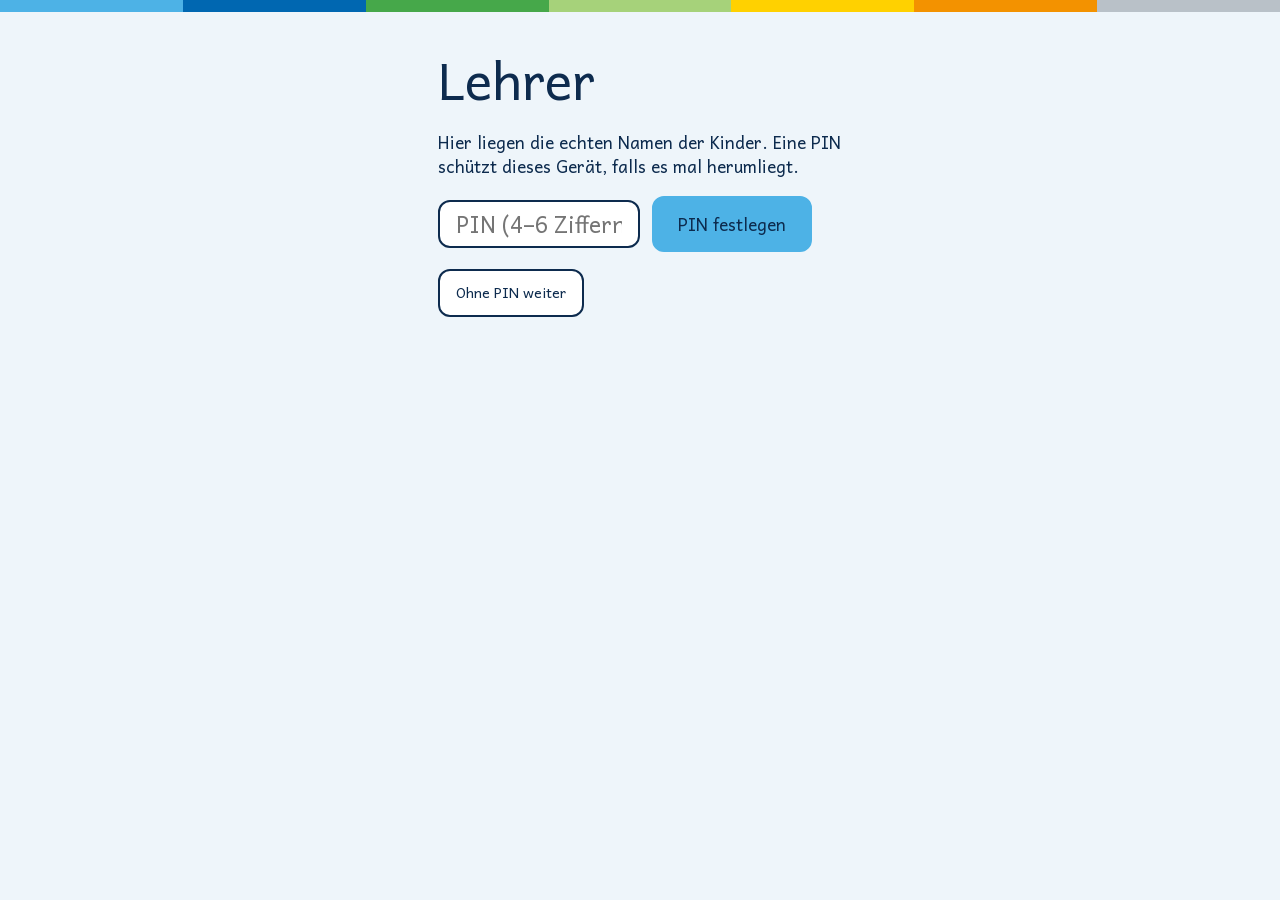
==== commit c1550387: "Design an DESIGN.md angleichen: Linien-Symbole, keine Fettschrift, Palette in Aufgaben, größere Knöp" ====
--- a/lehrer.html
+++ b/lehrer.html
@@ -7,8 +7,8 @@
 <meta name="mobile-web-app-capable" content="yes">
 <meta name="apple-mobile-web-app-title" content="Mathe-Arena Lehrer">
 <title>Mathe-Arena · Lehrer</title>
-<link rel="stylesheet" href="design.css?v=2">
-<link rel="stylesheet" href="css/style.css?v=11">
+<link rel="stylesheet" href="design.css?v=3">
+<link rel="stylesheet" href="css/style.css?v=13">
 </head>
 <body class="teacher theme-jugend">
 
@@ -17,7 +17,7 @@
 
 <div id="app" class="hidden">
   <div class="tbar">
-    <a href="index.html?wechseln" class="small muted" style="text-decoration:none">◀ Start</a> <b>Lehrer-Gerät</b> <span class="small muted">(freiwillig)</span>
+    <a href="index.html?wechseln" class="small muted" style="text-decoration:none"><i data-ic="back"></i> Start</a> <b>Lehrer-Gerät</b> <span class="small muted">(freiwillig)</span>
     <span id="chipTafel" class="small"></span>
     <div class="tabs">
       <button data-tab="runde" class="on">Runde</button>
@@ -25,7 +25,7 @@
       <button data-tab="sicherung">Sicherung</button>
       <button data-tab="hilfe">Hilfe</button>
     </div>
-    <button class="btn small" id="lockBtn" style="margin-left:auto">🔒 Sperren</button>
+    <button class="btn small" id="lockBtn" style="margin-left:auto"><i data-ic="lock"></i> Sperren</button>
   </div>
   <div class="tmain">
     <div id="bannerBox"></div>
@@ -37,7 +37,7 @@
         <ol class="steps">
           <li><b>An der Tafel</b> (oder auf dem Gerät, das die Tafel sein soll) diese Seite öffnen:<br><code id="tafelUrl"></code>
             <div class="row" style="margin-top:8px"><button class="btn small" id="copyUrl">Adresse kopieren</button><a class="btn small" id="tafelLink" target="_blank" rel="noopener" style="text-decoration:none">Tafel-Seite hier in neuem Tab öffnen (zum Testen)</a></div></li>
-          <li>Dort auf <b>⚙ Einstellungen</b> tippen, dann auf <b>„Lehrer-Gerät verbinden“</b>. Es erscheinen ein QR-Code und ein Code.</li>
+          <li>Dort auf <b>Einstellungen</b> tippen, dann auf <b>„Lehrer-Gerät verbinden“</b>. Es erscheinen ein QR-Code und ein Code.</li>
           <li>Den Code hier eintippen (oder den QR-Code mit der Kamera scannen):
             <div class="row" style="margin-top:8px">
               <input id="pairIn" placeholder="z. B. ABCD-XYZABC" style="text-transform:uppercase;letter-spacing:.1em;width:14em;font-size:1.2rem" autocapitalize="characters" autocomplete="off">
@@ -51,8 +51,8 @@
           <label>Modus <select id="selMode"><option value="koop">Kooperativ (Klassenziel)</option><option value="wett">Wettbewerb (Fortschrittspunkte)</option><option value="ohne">Ohne Wertung</option></select></label>
           <label>Klassenziel <select id="selGoal"><option value="piste">Rennstrecke</option><option value="wiese">Blumenwiese</option></select></label>
           <label>Dauer <select id="selDur"><option value="60">1 Min. (Test)</option><option value="180">3 Min.</option><option value="300">5 Min.</option><option value="480">8 Min.</option><option value="600">10 Min.</option><option value="900">15 Min.</option></select></label>
-          <button class="btn good" id="btnStart">▶ Start</button>
-          <button class="btn" id="btnStop">■ Beenden</button>
+          <button class="btn good" id="btnStart"><i data-ic="play"></i> Start</button>
+          <button class="btn" id="btnStop"><i data-ic="stop"></i> Beenden</button>
           <button class="btn small" id="btnLobby">Lobby</button>
         </div>
         <div id="phaseLine" class="muted" style="margin-top:8px"></div>
@@ -88,7 +88,7 @@
         <h3>So läuft eine Stunde</h3>
         <ol>
           <li>Tafel: Seite „Tafel“ öffnen. Es erscheint ein QR-Code.</li>
-          <li>Dieses Gerät: einmal koppeln (⚙ an der Tafel). Das Gerät merkt sich die Tafel.</li>
+          <li>Dieses Gerät: einmal koppeln (Menü an der Tafel). Das Gerät merkt sich die Tafel.</li>
           <li>Kinder: iPad-App öffnen, QR-Code scannen. Ab dem zweiten Mal verbindet sich das iPad von selbst.</li>
           <li>Hier: Modus und Dauer wählen, Start.</li>
         </ol>
@@ -105,11 +105,11 @@
 <div id="modal" class="modal hidden"></div>
 
 <script src="lib/peerjs.min.js"></script>
-<script src="js/common.js?v=3"></script>
+<script src="js/common.js?v=5"></script>
 <script src="js/net.js?v=1"></script>
-<script src="js/skills.js?v=4"></script>
+<script src="js/skills.js?v=5"></script>
 <script src="js/engine.js?v=2"></script>
-<script src="js/kidsettings.js?v=2"></script>
-<script src="js/lehrer.js?v=6"></script>
+<script src="js/kidsettings.js?v=3"></script>
+<script src="js/lehrer.js?v=7"></script>
 </body>
 </html>
--- a/design.css
+++ b/design.css
@@ -3,7 +3,7 @@
    Farben angelehnt an Olympia München 1972 (Otl Aicher):
    sieben Farben plus Weiß, kein Rot, kein Schwarz. Regeln: DESIGN.md
    Diese Datei ist in allen Apps gleich. App-eigenes gehört in style.css.
-   Version 2 (Fachfarben, App-Akzent)
+   Version 3 (Dunkelmodus in Mittelblau)
    ========================================================================== */
 
 :root {
@@ -29,6 +29,8 @@
   /* dunklere Töne für farbige Schrift auf Weiß */
   --gruen-text:  #1E6B2A;
   --orange-text: #9A4F00;
+  --gruen-schrift: var(--gruen-text);    /* im Dunkelmodus heller */
+  --orange-schrift: var(--orange-text);
 
   /* Rollen (wechseln im Dunkelmodus) */
   --hg:          #EEF5FA;  /* Seitenhintergrund */
@@ -66,16 +68,18 @@
 
 @media (prefers-color-scheme: dark) {
   :root {
-    --hg:          #0B1A2C;
-    --karte:       #13263D;
-    --flaeche-2:   #1B3350;
-    --auswahl:     #18395A;
+    --hg:          #1D4F80;  /* Mittelblau, Text 7,4 : 1 */
+    --karte:       #23598D;
+    --flaeche-2:   #2A6498;
+    --auswahl:     #2F6CA3;
     --text:        #E8F1F8;
-    --leise:       #A9BCCF;
-    --linie:       #24405F;
-    --rand:        #6F86A0;
-    --akzent-text: var(--hellblau);
-    --hinweis-text: var(--orange);
+    --leise:       #D6E7F5;
+    --linie:       #3A80BC;
+    --rand:        #B4D2EC;
+    --akzent-text: #B5E2FC;  /* Hellblau, aufgehellt, damit Schrift auf Mittelblau 4,5 : 1 erreicht */
+    --hinweis-text: #FFC266; /* Orange, aufgehellt */
+    --gruen-schrift: #BFE39A;
+    --orange-schrift: #FFC266;
   }
 }
 
--- a/css/style.css
+++ b/css/style.css
@@ -3,7 +3,6 @@
    Auf jeder Farbfläche steht Dunkelblau, keine weiße Schrift, kein Rot, kein Schwarz.
    "Richtig" ist Grün, "Schau noch mal" Orange. Hier stehen nur die Namen, die diese App zusätzlich nutzt. */
 @font-face{ font-family:"Andika"; font-weight:400; font-display:swap; src:url("../schriften/andika-400.woff2") format("woff2"); }
-@font-face{ font-family:"Andika"; font-weight:700; font-display:swap; src:url("../schriften/andika-700.woff2") format("woff2"); }
 
 :root{
   --bg:var(--hg); --panel:var(--karte); --panel2:var(--flaeche-2); --line:var(--silber);
@@ -18,9 +17,9 @@
 }
 @media (prefers-color-scheme:dark){
   :root{
-    --line:#3d5168; --rand:#9fb3c8;
-    --bad:var(--orange);
-    --sky:#1c3248; --hill1:#3f8a45; --hill2:#2b6b45;
+    --line:var(--linie); --rand:#B4D2EC;
+    --bad:var(--orange-schrift);
+    --sky:#2A6498; --hill1:#3f8a45; --hill2:#2b6b45;
   }
 }
 /* Leitfarbe je Stil (nur die Akzentfarbe wechselt), Schrift darauf Dunkelblau */
@@ -30,7 +29,9 @@
 *{ box-sizing:border-box; -webkit-tap-highlight-color:transparent; }
 html,body{ margin:0; height:100%; }
 body{ background:var(--bg); color:var(--text); font:18px/1.45 var(--schrift); overscroll-behavior:none; }
-h1,h2,h3{ margin:.2em 0 .4em; line-height:1.15; font-family:var(--anzeige); font-weight:700; }
+h1,h2,h3{ margin:.2em 0 .4em; line-height:1.15; font-family:var(--anzeige); font-weight:400; }
+h1{ font-size:var(--gr-4); } h2{ font-size:var(--gr-3); } h3{ font-size:var(--gr-2); }
+b,strong{ font-weight:400; }   /* keine Fettschrift (DESIGN.md): Farbe, Größe oder Platz statt Fett */
 button{ font:inherit; color:inherit; cursor:pointer; }
 /* Fokus-Rahmen kommt aus design.css (Gelb innen, Dunkelblau außen) */
 .hidden{ display:none !important; }
@@ -45,47 +46,46 @@
 .band i:nth-child(1){ background:var(--hellblau); } .band i:nth-child(2){ background:var(--blau); } .band i:nth-child(3){ background:var(--gruen); } .band i:nth-child(4){ background:var(--hellgruen); }
 .band i:nth-child(5){ background:var(--gelb); } .band i:nth-child(6){ background:var(--orange); } .band i:nth-child(7){ background:var(--silber); }
 
-.btn{ background:var(--panel); border:3px solid var(--rand); border-radius:var(--radius); padding:10px 18px; font-weight:700; min-height:48px; }
+.btn{ display:inline-flex; align-items:center; justify-content:center; gap:var(--a-1); background:var(--panel); color:var(--text); border:var(--rand-breite) solid var(--rand); border-radius:var(--radius); padding:0 var(--a-3); min-height:var(--knopf-hoehe); text-decoration:none; }
 .btn:active{ transform:translateY(2px); }
 .btn.primary{ background:var(--accent); border-color:var(--accent); color:var(--on-accent); }
 .btn.good{ background:var(--ok); border-color:var(--ok); color:var(--on-ok); }
 .btn.danger{ background:transparent; border-color:var(--bad); color:var(--bad); }
-.btn.small{ min-height:38px; padding:5px 12px; font-size:.9rem; border-width:2px; }
-.btn.on{ outline:4px solid var(--dunkelblau); outline-offset:2px; }
+.btn.small{ min-height:48px; padding:0 var(--a-2); font-size:.9rem; }
+.btn.on{ background:var(--auswahl); border-color:var(--akzent-text); }
 .btn:disabled{ opacity:.45; cursor:default; }
-.btn.big{ font-size:1.35rem; padding:16px 26px; min-height:64px; }
-a.btn{ color:inherit; text-decoration:none; display:inline-flex; align-items:center; }
+.btn.big{ font-size:var(--gr-2); padding:0 var(--a-4); min-height:64px; }
 .card{ background:var(--panel); border:3px solid var(--line); border-radius:var(--radius); padding:16px; }
-input,select{ font:inherit; background:var(--panel); color:var(--text); border:3px solid var(--line); border-radius:var(--radius); padding:8px 12px; min-height:46px; max-width:100%; }
-input:focus,select:focus{ border-color:var(--accent); }
+input,select{ font:inherit; background:var(--panel); color:var(--text); border:var(--rand-breite) solid var(--rand); border-radius:var(--radius); padding:0 var(--a-2); min-height:48px; max-width:100%; }
+
 input[type=checkbox],input[type=radio]{ min-height:0; width:22px; height:22px; accent-color:var(--accent); }
-label.chk{ display:flex; gap:8px; align-items:center; padding:6px 0; }
-.seg{ display:inline-flex; border:3px solid var(--rand); border-radius:var(--radius); overflow:hidden; background:var(--panel); }
-.seg button{ border:0; background:transparent; padding:9px 16px; font-weight:700; }
+label.chk{ display:flex; gap:var(--a-1); align-items:center; min-height:48px; }
+.seg{ display:inline-flex; border:var(--rand-breite) solid var(--rand); border-radius:var(--radius); overflow:hidden; background:var(--panel); }
+.seg button{ border:0; background:transparent; padding:0 var(--a-2); min-height:52px; display:inline-flex; align-items:center; gap:var(--a-1); }
 .seg button.on{ background:var(--accent); color:var(--on-accent); }
 .dot{ display:inline-block; width:12px; height:12px; border-radius:50%; background:var(--silber); vertical-align:middle; }
-.dot.ok{ background:var(--gruen); } .dot.bad{ background:var(--orange-dunkel); } .dot.warn{ background:var(--gelb); } .dot.blue{ background:var(--blau); }
+.dot.ok{ background:var(--gruen); } .dot.bad{ background:var(--orange-dunkel); } .dot.warn{ background:var(--gelb); } .dot.blue{ background:var(--hellblau); }
 .steps{ margin:0; padding-left:1.3em; display:flex; flex-direction:column; gap:10px; }
 code{ background:var(--panel2); border-radius:4px; padding:2px 8px; word-break:break-all; font-size:.92em; }
 .banner{ background:color-mix(in srgb,var(--gelb) 30%,var(--panel)); border:3px solid var(--gelb); border-radius:var(--radius); padding:10px 14px; }
 
 /* ---------- Startseite ---------- */
 .home{ max-width:960px; margin:0 auto; padding:28px 18px 60px; }
-.home h1{ font-size:clamp(2rem,6vw,3.2rem); font-weight:700; }
+.home h1{ font-size:clamp(2rem,6vw,3.2rem); }
 .home .tiles{ display:grid; grid-template-columns:repeat(auto-fit,minmax(250px,1fr)); gap:20px; margin:20px 0; }
-.tile{ display:block; text-decoration:none; color:inherit; background:var(--panel); border:3px solid var(--c,var(--hellblau)); border-radius:0; transition:transform .12s,box-shadow .12s; }
-.tile:hover{ transform:translate(-3px,-3px); box-shadow:6px 6px 0 var(--c,var(--hellblau)); }
-.tile h2{ margin:0; padding:12px 18px; background:var(--c,var(--hellblau)); color:var(--dunkelblau); font-size:1.3rem; }
-.tile .ic{ font-size:2.4rem; padding:12px 18px 0; }
-.tile .muted{ padding:6px 18px 18px; }
+.tile{ display:block; text-decoration:none; color:inherit; background:var(--panel); border:3px solid var(--c,var(--hellblau)); border-radius:var(--rundung); overflow:hidden; }
+.tile:hover{ background:var(--auswahl); }
+.tile h2{ margin:0; padding:var(--a-2) var(--a-3); background:var(--c,var(--hellblau)); color:var(--dunkelblau); font-size:var(--gr-2); }
+.tile .ic{ font-size:2.4rem; padding:var(--a-2) var(--a-3) 0; color:var(--text); }
+.tile .ic .symbol{ width:1em; height:1em; }
+.tile .muted{ padding:var(--a-1) var(--a-3) var(--a-3); }
 #lTafel{ --c:var(--hellblau); } #lLehrer{ --c:var(--gruen); } #lSchueler{ --c:var(--orange); }
-@media (prefers-reduced-motion:reduce){ .tile{ transition:none; } .tile:hover{ transform:none; } }
 
 /* ---------- Schüler ---------- */
 body.student{ display:flex; flex-direction:column; height:100dvh; overflow:hidden; user-select:none; -webkit-user-select:none; touch-action:manipulation; font-size:20px; }
 .topbar{ display:flex; align-items:center; gap:10px; padding:8px 14px; background:var(--panel); border-bottom:3px solid var(--line); min-height:54px; }
-.topbar .name{ font-family:var(--anzeige); font-weight:700; }
-.topbar .pts{ margin-left:auto; font-weight:700; font-variant-numeric:tabular-nums; }
+.topbar .name{ font-family:var(--anzeige); }
+.topbar .pts{ margin-left:auto; font-variant-numeric:tabular-nums; }
 .timebar{ height:8px; background:var(--panel2); }
 .timebar i{ display:block; height:100%; width:100%; background:var(--accent); transition:width .25s linear; }
 .screen{ flex:1; min-height:0; display:none; flex-direction:column; padding:14px; overflow:auto; }
@@ -96,7 +96,7 @@
 
 .stage{ flex:1; min-height:0; display:flex; flex-direction:column; position:relative; }
 .qwrap{ flex:0 0 auto; text-align:center; padding:6px 0 10px; }
-.q{ font-size:clamp(2.4rem,9vw,5rem); font-weight:700; letter-spacing:.02em; font-variant-numeric:tabular-nums; }
+.q{ font-size:clamp(2.4rem,9vw,5rem); letter-spacing:.02em; font-variant-numeric:tabular-nums; }
 .visual svg{ width:min(70vw,420px); max-height:30vh; }
 .hintBox{ min-height:0; color:var(--muted); font-size:1.1rem; }
 .hintBox svg{ width:min(60vw,300px); max-height:22vh; }
@@ -104,18 +104,18 @@
 .opts{ flex:1; min-height:0; display:grid; gap:14px; padding:4px 0; }
 .opts.n4{ grid-template-columns:1fr 1fr; grid-template-rows:1fr 1fr; }
 .opts.n2{ grid-template-columns:1fr 1fr; }
-.opt{ position:relative; background:var(--panel); border:4px solid var(--rand); border-radius:var(--radius); font-size:clamp(2rem,8vw,4.2rem); font-weight:700; display:flex; align-items:center; justify-content:center; min-height:80px; overflow:hidden; }
+.opt{ position:relative; background:var(--panel); border:4px solid var(--rand); border-radius:var(--radius); font-size:clamp(2rem,8vw,4.2rem); display:flex; align-items:center; justify-content:center; min-height:80px; overflow:hidden; }
 .opt:active{ transform:translateY(2px); }
-.opt.scan{ background:var(--gelb); color:var(--on-gelb); box-shadow:0 0 0 6px color-mix(in srgb,var(--gelb) 55%,transparent); }
+.opt.scan{ background:var(--gelb); color:var(--on-gelb); border-color:var(--dunkelblau); border-width:8px; }
 .opt.right{ background:var(--gruen); border-color:var(--gruen); color:var(--dunkelblau); }
 .opt.wrong{ background:var(--orange); border-color:var(--orange); color:var(--dunkelblau); }
-.dwelling::after{ content:""; position:absolute; inset:0; background:color-mix(in srgb,var(--hellblau) 70%,transparent); animation:dwell var(--dwell,1200ms) linear forwards; pointer-events:none; }
+.dwelling::after{ content:""; position:absolute; inset:0; background:color-mix(in srgb,var(--hellblau) 70%,transparent); animation:dwell var(--dwell,1200ms) linear forwards !important; pointer-events:none; }
 @keyframes dwell{ from{ clip-path:inset(100% 0 0 0);} to{ clip-path:inset(0 0 0 0);} }
 .shape{ width:46%; aspect-ratio:1; }
 .pad{ flex:1; min-height:0; display:flex; flex-direction:column; gap:10px; }
-.padval{ text-align:center; font-size:clamp(2.2rem,8vw,4rem); font-weight:700; min-height:1.3em; background:var(--panel); border:4px solid var(--rand); border-radius:var(--radius); }
+.padval{ text-align:center; font-size:clamp(2.2rem,8vw,4rem); min-height:1.3em; background:var(--panel); border:4px solid var(--rand); border-radius:var(--radius); }
 .padgrid{ flex:1; min-height:0; display:grid; grid-template-columns:repeat(3,1fr); grid-template-rows:repeat(4,1fr); gap:10px; }
-.padgrid button{ background:var(--panel); border:3px solid var(--rand); border-radius:var(--radius); font-size:2.2rem; font-weight:700; }
+.padgrid button{ background:var(--panel); border:3px solid var(--rand); border-radius:var(--radius); font-size:2.2rem; }
 .padgrid button:active{ transform:translateY(2px); }
 .padgrid button.go{ background:var(--gruen); border-color:var(--gruen); color:var(--dunkelblau); }
 .bottombar{ display:flex; gap:10px; padding:8px 14px 12px; }
@@ -123,20 +123,20 @@
 .flashOk{ animation:fok .5s; } .flashBad{ animation:fbad .5s; }
 @keyframes fok{ 0%{ box-shadow:inset 0 0 0 0 var(--gruen);} 30%{ box-shadow:inset 0 0 0 14px var(--gruen);} 100%{ box-shadow:inset 0 0 0 0 var(--gruen);} }
 @keyframes fbad{ 0%{ box-shadow:inset 0 0 0 0 var(--orange);} 30%{ box-shadow:inset 0 0 0 14px var(--orange);} 100%{ box-shadow:inset 0 0 0 0 var(--orange);} }
-.upBanner{ position:absolute; left:50%; top:8%; transform:translateX(-50%); background:var(--gelb); color:var(--on-gelb); border:4px solid var(--on-gelb); padding:10px 22px; border-radius:var(--radius); font-family:var(--anzeige); font-weight:700; font-size:1.3rem; z-index:5; animation:pop .4s; }
+.upBanner{ position:absolute; left:50%; top:8%; transform:translateX(-50%); background:var(--gelb); color:var(--on-gelb); border:4px solid var(--on-gelb); padding:10px 22px; border-radius:var(--radius); font-family:var(--anzeige); font-size:1.3rem; z-index:5; animation:pop .4s; }
 @keyframes pop{ from{ transform:translateX(-50%) scale(.6); opacity:0;} to{ transform:translateX(-50%) scale(1); opacity:1;} }
 
 /* Stufe 0 */
 .s0{ flex:1; display:flex; flex-direction:column; align-items:center; justify-content:center; gap:18px; text-align:center; position:relative; }
-.s0 .say{ font-size:clamp(1.6rem,5vw,2.6rem); font-weight:700; min-height:1.3em; }
-.bigTarget{ position:relative; width:min(62vw,52vh); aspect-ratio:1; border-radius:50%; background:var(--accent); color:var(--on-accent); display:flex; align-items:center; justify-content:center; font-size:2rem; font-weight:700; overflow:hidden; border:8px solid var(--rand); }
+.s0 .say{ font-size:clamp(1.6rem,5vw,2.6rem); min-height:1.3em; }
+.bigTarget{ position:relative; width:min(62vw,52vh); aspect-ratio:1; border-radius:50%; background:var(--accent); color:var(--on-accent); display:flex; align-items:center; justify-content:center; font-size:2rem; overflow:hidden; border:8px solid var(--rand); }
 .bigTarget.calm{ opacity:.22; }
 .bigTarget.go{ animation:pulse 1s infinite; border-color:var(--gelb); }
 @keyframes pulse{ 0%,100%{ transform:scale(1);} 50%{ transform:scale(1.06);} }
 .slots{ display:flex; gap:14px; justify-content:center; }
 .slot{ width:min(14vw,90px); aspect-ratio:1; border-radius:50%; border:5px dashed var(--line); }
 .slot.f{ border:0; background:var(--gruen); }
-.numBig{ font-family:var(--anzeige); font-size:clamp(4rem,16vw,9rem); font-weight:700; line-height:1; }
+.numBig{ font-family:var(--anzeige); font-size:clamp(4rem,16vw,9rem); line-height:1; }
 .particle{ position:absolute; width:14px; height:14px; border-radius:50%; pointer-events:none; animation:fly .9s ease-out forwards; }
 @keyframes fly{ from{ transform:translate(0,0) scale(1); opacity:1;} to{ transform:translate(var(--dx),var(--dy)) scale(.2); opacity:0;} }
 
@@ -150,37 +150,38 @@
 /* ---------- Tafel ---------- */
 body.board{ height:100dvh; overflow:hidden; display:flex; flex-direction:column; cursor:default; font-size:20px; }
 .bbar{ display:flex; align-items:center; gap:22px; padding:10px 26px; background:var(--panel); border-bottom:3px solid var(--line); font-size:1.2rem; }
-.bbar .timer{ margin-left:auto; font-family:var(--anzeige); font-size:2.6rem; font-weight:700; font-variant-numeric:tabular-nums; }
-.bbar .gear{ background:var(--panel); border:3px solid var(--rand); border-radius:var(--radius); padding:6px 14px; font-size:1.1rem; font-weight:700; }
+.bbar .timer{ margin-left:auto; font-family:var(--anzeige); font-size:2.6rem; font-variant-numeric:tabular-nums; }
+.bbar .gear{ display:inline-flex; align-items:center; gap:var(--a-1); background:var(--panel); border:var(--rand-breite) solid var(--rand); border-radius:var(--radius); padding:0 var(--a-2); min-height:48px; font-size:var(--gr-1); }
 .bmain{ flex:1; min-height:0; position:relative; }
 .view{ position:absolute; inset:0; padding:24px 32px; display:none; }
 .view.on{ display:flex; }
 #vLobby{ gap:48px; align-items:center; justify-content:center; }
 #qrBox canvas{ width:min(38vh,34vw); height:min(38vh,34vw); border:3px solid var(--line); }
-.codeBig{ font-family:var(--anzeige); font-size:5rem; font-weight:700; letter-spacing:.2em; }
+.codeBig{ font-family:var(--anzeige); font-size:5rem; letter-spacing:.2em; }
 .chips{ display:flex; flex-wrap:wrap; gap:12px; }
-.chip{ display:inline-flex; align-items:center; gap:8px; padding:8px 18px; border-radius:999px; background:var(--panel); border:4px solid var(--c,var(--line)); font-size:1.3rem; font-weight:700; }
+.chip{ display:inline-flex; align-items:center; gap:8px; padding:8px 18px; border-radius:999px; background:var(--panel); border:4px solid var(--c,var(--line)); font-size:1.3rem; }
 .chip.off{ opacity:.4; }
 .chip .dot{ background:var(--c); }
 #vRun{ flex-direction:column; gap:14px; }
 #trackBox{ position:relative; flex:1; min-height:0; }
 #track{ width:100%; height:100%; }
 #pct{ position:absolute; left:0; right:0; top:50%; transform:translateY(-50%); text-align:center; pointer-events:none; }
-#pct b{ font-family:var(--anzeige); font-size:6rem; font-weight:700; display:block; line-height:1; }
+#pct b{ font-family:var(--anzeige); font-size:6rem; display:block; line-height:1; }
 #pct span{ font-size:1.6rem; color:var(--muted); }
 #lanes{ flex:1; min-height:0; display:flex; flex-direction:column; justify-content:center; gap:10px; }
-.lane{ display:grid; grid-template-columns:230px 1fr 90px; gap:14px; align-items:center; font-size:1.4rem; font-weight:700; }
+.lane{ display:grid; grid-template-columns:230px 1fr 90px; gap:14px; align-items:center; font-size:1.4rem; }
 .lane .bar{ height:34px; background:var(--panel2); border:3px solid var(--line); border-radius:999px; overflow:hidden; }
 .lane .bar i{ display:block; height:100%; width:0; background:var(--c); border-radius:999px; transition:width .6s ease; }
 .lane .v{ text-align:right; font-variant-numeric:tabular-nums; }
 #ticker{ height:46px; display:flex; gap:12px; overflow:hidden; align-items:center; }
-.tick{ padding:6px 14px; border-radius:999px; background:var(--panel); border:3px solid var(--c); font-weight:700; animation:pop2 .4s; white-space:nowrap; }
+.tick{ padding:6px 14px; border-radius:999px; background:var(--panel); border:3px solid var(--c); animation:pop2 .4s; white-space:nowrap; }
 @keyframes pop2{ from{ transform:scale(.6); opacity:0;} to{ transform:scale(1); opacity:1;} }
 #vEnd{ flex-direction:column; align-items:center; justify-content:center; text-align:center; gap:18px; }
-#vEnd h1{ font-size:4.2rem; font-weight:700; }
+#vEnd h1{ font-size:4.2rem; }
 .titles{ display:flex; gap:18px; flex-wrap:wrap; justify-content:center; }
 .titleCard{ background:var(--panel); border:4px solid var(--gelb); border-radius:var(--radius); padding:16px 26px; min-width:220px; }
-.titleCard .ic{ font-size:2.6rem; }
+.titleCard .ic{ font-size:2.6rem; color:var(--text); }
+.titleCard .ic .symbol{ width:1em; height:1em; }
 .overlay{ position:fixed; inset:0; background:rgb(13 43 78 / .8); z-index:30; display:flex; align-items:center; justify-content:center; padding:20px; }
 .overlay .card{ max-width:640px; width:100%; display:flex; flex-direction:column; gap:14px; max-height:92vh; overflow:auto; border-color:var(--rand); }
 .overlay canvas{ width:240px; height:240px; align-self:center; border:3px solid var(--line); }
@@ -189,7 +190,7 @@
 body.teacher{ min-height:100dvh; height:auto; font-size:17px; }
 .tbar{ position:sticky; top:0; z-index:10; display:flex; align-items:center; gap:12px; flex-wrap:wrap; padding:10px 16px; background:var(--panel); border-bottom:3px solid var(--line); }
 .tabs{ display:flex; gap:6px; }
-.tabs button{ border:0; background:transparent; padding:10px 16px; border-radius:var(--radius); font-weight:700; color:var(--muted); }
+.tabs button{ border:0; background:transparent; padding:0 var(--a-2); min-height:48px; border-radius:var(--radius); color:var(--muted); }
 .tabs button.on{ background:var(--accent); color:var(--on-accent); }
 .tmain{ max-width:1100px; margin:0 auto; padding:16px; display:flex; flex-direction:column; gap:16px; }
 .kids{ display:grid; grid-template-columns:repeat(auto-fill,minmax(260px,1fr)); gap:14px; }
@@ -199,8 +200,8 @@
 .kid.blue{ border-color:var(--blau); border-width:4px; }
 .kid.green{ border-color:var(--gruen); }
 .kid.off{ opacity:.55; }
-.kid .nm{ font-family:var(--anzeige); font-weight:700; font-size:1.1rem; display:flex; gap:8px; align-items:center; }
-.kid .tk{ font-size:1.4rem; font-weight:700; min-height:1.6em; font-variant-numeric:tabular-nums; }
+.kid .nm{ font-family:var(--anzeige); font-size:1.1rem; display:flex; gap:8px; align-items:center; }
+.kid .tk{ font-size:1.4rem; min-height:1.6em; font-variant-numeric:tabular-nums; }
 .lv{ display:flex; gap:6px; flex-wrap:wrap; }
 .lv span{ background:var(--panel2); border-radius:4px; padding:2px 8px; font-size:.8rem; }
 table.tbl{ width:100%; border-collapse:collapse; }
@@ -220,7 +221,7 @@
 #vEnd.wiese .titleCard .ic{ font-size:2rem; }
 #vEnd.wiese #endChips{ display:none; }
 #meadow{ width:100%; height:100%; overflow:visible; display:block; }
-#meadowInfo{ position:absolute; left:28px; top:22px; background:var(--panel); border:4px solid var(--gruen); border-radius:var(--radius); padding:8px 18px; font-size:1.5rem; font-weight:700; }
+#meadowInfo{ position:absolute; left:28px; top:22px; background:var(--panel); border:4px solid var(--gruen); border-radius:var(--radius); padding:8px 18px; font-size:1.5rem; }
 #ticker{ margin-top:auto; position:relative; }
 .fl-stem{ transform-origin:0 0; animation:stemUp .8s ease-out both; }
 .fl-head{ transform-origin:0 0; animation:bloomIn .7s .55s cubic-bezier(.2,1.7,.4,1) both; }
@@ -232,8 +233,8 @@
 @keyframes flap{ from{ transform:scaleX(1); } to{ transform:scaleX(.35); } }
 @media (prefers-reduced-motion:reduce){ .fl-stem,.fl-head{ animation-duration:.01s; animation-delay:0s; } .bfly{ display:none; } }
 
-.btn.huge{ font-size:2rem; padding:20px 48px; min-height:92px; }
-.bbar .gear.alert{ background:var(--orange); border-color:var(--dunkelblau); color:var(--dunkelblau); animation:pulse 1.2s infinite; }
+.btn.huge{ font-size:var(--gr-3); padding:0 48px; min-height:92px; }
+.bbar .gear.alert{ background:var(--orange); border-color:var(--dunkelblau); color:var(--dunkelblau); }
 .helpRow{ display:flex; gap:12px; align-items:center; flex-wrap:wrap; padding:10px 0; border-bottom:2px solid var(--line); }
 .helpRow.help{ background:color-mix(in srgb,var(--orange) 18%,transparent); }
 .helpRow.idle,.helpRow.err{ background:color-mix(in srgb,var(--gelb) 22%,transparent); }
@@ -247,13 +248,13 @@
 
 /* Neue Aufgabenarten: Einsammeln, Zählen und Tippen, Zahlen nachspuren */
 .tc,.tr{ flex:1; display:flex; flex-direction:column; align-items:center; justify-content:center; gap:14px; text-align:center; width:100%; }
-.tc .say,.tr .say{ font-size:clamp(1.4rem,4.5vw,2.2rem); font-weight:700; }
+.tc .say,.tr .say{ font-size:clamp(1.4rem,4.5vw,2.2rem); }
 .tcItems{ width:min(86vw,58vh); }
 .tcSvg{ width:100%; overflow:visible; }
 .tcItem circle{ fill:var(--panel); stroke:var(--rand); stroke-width:2.2; transition:fill .2s; }
-.tcItem text{ font-size:9px; font-weight:700; fill:var(--dunkelblau); font-family:var(--schrift); }
+.tcItem text{ font-size:9px; fill:var(--dunkelblau); font-family:var(--schrift); }
 .tcItem.on circle{ fill:var(--gruen); stroke:var(--gruen); }
-.tcNum{ font-family:var(--anzeige); font-size:clamp(3rem,12vw,6rem); font-weight:700; line-height:1; }
+.tcNum{ font-family:var(--anzeige); font-size:clamp(3rem,12vw,6rem); line-height:1; }
 .coinRow{ display:flex; gap:3vw; justify-content:center; min-height:min(18vw,16vh); }
 .coin{ width:min(18vw,16vh); height:auto; transition:transform .7s ease-in,opacity .7s ease-in; }
 .coin.gone{ transform:translateY(22vh) scale(.15); opacity:0; }
@@ -262,3 +263,4 @@
 @keyframes bump{ 50%{ transform:scale(1.18); } }
 .trWrap{ flex:1; min-height:0; display:flex; align-items:center; justify-content:center; width:100%; }
 #trc{ touch-action:none; background:var(--panel); border:3px solid var(--line); border-radius:var(--radius); max-height:100%; }
+table.tbl th{ font-weight:400; color:var(--muted); }
